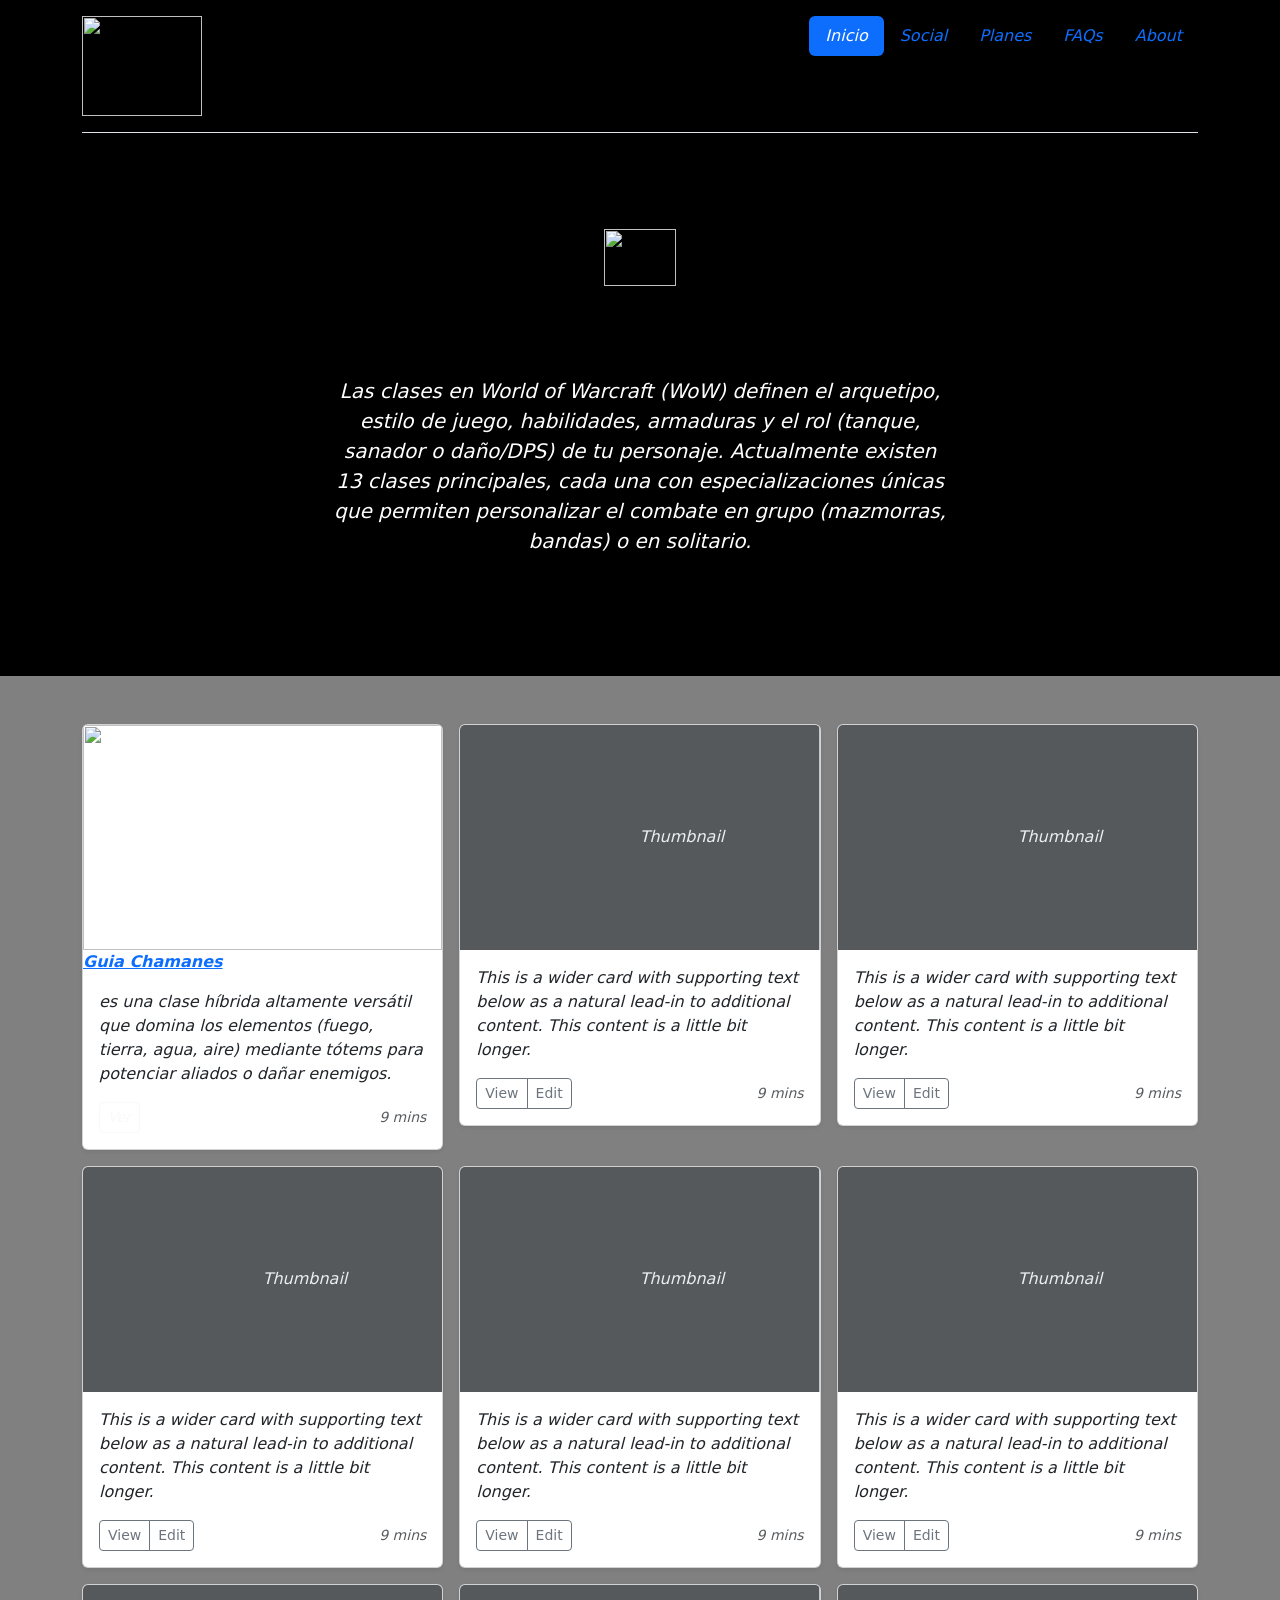
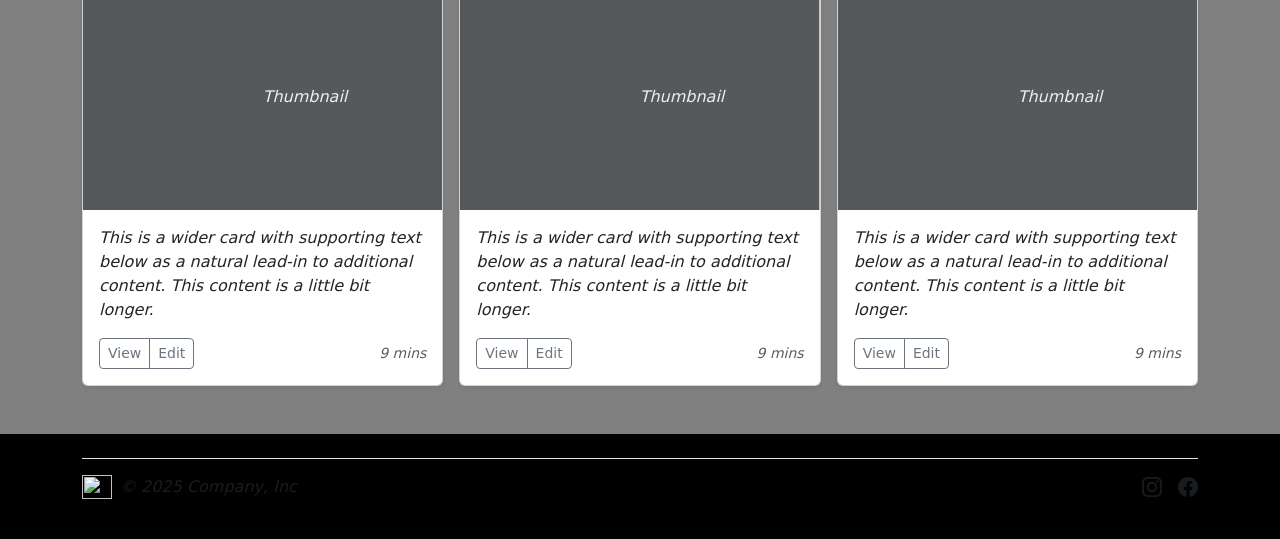
==== index.html @ 54703fa7 "Update print statement from 'Hello' to 'Goodbye'" ====
<!DOCTYPE html>
<html lang="en">
<head>
    <meta charset="UTF-8">
    <meta name="viewport" content="width=device-width, initial-scale=1.0">
    <title>Guia de clases word of warcraft</title>
    <link href="https://cdn.jsdelivr.net/npm/bootstrap@5.3.8/dist/css/bootstrap.min.css" rel="stylesheet" integrity="sha384-sRIl4kxILFvY47J16cr9ZwB07vP4J8+LH7qKQnuqkuIAvNWLzeN8tE5YBujZqJLB" crossorigin="anonymous">
    <link rel="stylesheet" href="estilos.css">
</head>
<body Style="background-color: rgb(0, 0, 0); color:rgb(255, 255, 255)">
    <div class="container"> 
        <header class="d-flex flex-wrap justify-content-center py-3 mb-4 border-bottom"> 
            <a href="/" class="d-flex align-items-center mb-3 mb-md-0 me-md-auto link-body-emphasis text-decoration-none"> 
                <img src="https://upload.wikimedia.org/wikipedia/commons/thumb/e/eb/WoW_icon.svg/960px-WoW_icon.svg.png" alt="" svg class="bi me-2" width="120" height="100" aria-hidden="true"><use xlink:href="#bootstrap"></use></svg>
                 <span class="fs-4"><b>GUIA DE CLASES WOW 3.3.5a</b></span> </a> 
            <ul class="nav nav-pills"> <li class="nav-item"><a href="#" class="nav-link active" aria-current="page">Inicio</a></li> 
                <li class="nav-item"><a href="#" class="nav-link">Social</a></li> 
                <li class="nav-item"><a href="#" class="nav-link">Planes</a></li> 
                <li class="nav-item"><a href="#" class="nav-link">FAQs</a></li> 
                <li class="nav-item"><a href="#" class="nav-link">About</a></li> 
            </ul> 
        </header> 
    </div>
    <div class="px-4 py-5 my-5 text-center">
         <img class="d-block mx-auto mb-4" src="https://upload.wikimedia.org/wikipedia/commons/thumb/e/eb/WoW_icon.svg/960px-WoW_icon.svg.png" alt="" width="72" height="57"> 
        <h1 class="display-5 fw-bold text-body-emphasis">Que son las Clases en Wow</h1>
        <div class="col-lg-6 mx-auto"> <p class="lead mb-4">Las clases en World of Warcraft (WoW) definen el arquetipo, estilo de juego, habilidades, armaduras y el rol (tanque, sanador o daño/DPS) de tu personaje. Actualmente existen 13 clases principales, cada una con especializaciones únicas que permiten personalizar el combate en grupo (mazmorras, bandas) o en solitario.</p> 
            <div class="d-grid gap-2 d-sm-flex justify-content-sm-center"> 
                <!---<button type="button" class="btn btn-primary btn-lg px-4 gap-3">Primary button</button> <button type="button" class="btn btn-outline-secondary btn-lg px-4">Secondary</button>--->
            </div> 
        </div> 
    </div>
    <div class="album py-5 bg-body-secondary" > 
        <div class="container"> 
            <div class="row row-cols-1 row-cols-sm-2 row-cols-md-3 g-3"> 
                <div class="col"> 
                    <div class="card shadow-sm bg-body-primary" > 
                        <a href="Guia Chamanes.html">
                        <img src="https://wotlk.ultimowow.com/static/uploads/screenshots/thumb/552.jpg" alt="" svg aria-label="Placeholder: Thumbnail" class="bd-placeholder-img card-img-top" height="225" preserveAspectRatio="xMidYMid slice" role="img" width="100%" xmlns="http://www.w3.org/2000/svg">
                        <title>Placeholder</title>
                        <rect width="100%" height="100%" fill="#55595c"><b>Guia Chamanes</b></rect></svg></a>
                        <div class="card-body"> 
                            <p class="card-text">es una clase híbrida altamente versátil que domina los elementos (fuego, tierra, agua, aire) mediante tótems para potenciar aliados o dañar enemigos.</p> 
                            <div class="d-flex justify-content-between align-items-center"> 
                            <div class="btn-group">
                                <a href="Guia Chamanes.html" <button type="button" class="btn btn-sm btn-outline-light">Ver</button></a>
                            </div> 
                            <small class="text-body-secondary">9 mins</small> </div> 
                        </div>
                     </div>
                 </div> 
                 <div class="col"> 
                    <div class="card shadow-sm"> <svg aria-label="Placeholder: Thumbnail" class="bd-placeholder-img card-img-top" height="225" preserveAspectRatio="xMidYMid slice" role="img" width="100%" xmlns="http://www.w3.org/2000/svg"><title>Placeholder</title><rect width="100%" height="100%" fill="#55595c"></rect><text x="50%" y="50%" fill="#eceeef" dy=".3em">Thumbnail</text></svg> 
                        <div class="card-body"> <p class="card-text">This is a wider card with supporting text below as a natural lead-in to additional content. This content is a little bit longer.</p> 
                            <div class="d-flex justify-content-between align-items-center"> 
                            <div class="btn-group"> <button type="button" class="btn btn-sm btn-outline-secondary">View</button> <button type="button" class="btn btn-sm btn-outline-secondary">Edit</button> </div> <small class="text-body-secondary">9 mins</small> 
                        </div> 
                    </div> 
                </div> 
            </div> 
            <div class="col"> 
                <div class="card shadow-sm"> 
                    <svg aria-label="Placeholder: Thumbnail" class="bd-placeholder-img card-img-top" height="225" preserveAspectRatio="xMidYMid slice" role="img" width="100%" xmlns="http://www.w3.org/2000/svg"><title>Placeholder</title><rect width="100%" height="100%" fill="#55595c"></rect><text x="50%" y="50%" fill="#eceeef" dy=".3em">Thumbnail</text></svg> 
                    <div class="card-body"> <p class="card-text">This is a wider card with supporting text below as a natural lead-in to additional content. This content is a little bit longer.</p> 
                        <div class="d-flex justify-content-between align-items-center"> 
                        <div class="btn-group"> <button type="button" class="btn btn-sm btn-outline-secondary">View</button> <button type="button" class="btn btn-sm btn-outline-secondary">Edit</button> </div>
                         <small class="text-body-secondary">9 mins</small> 
                        </div> 
                    </div> 
                </div> 
            </div> 
            <div class="col"> 
                <div class="card shadow-sm"> 
                            <svg aria-label="Placeholder: Thumbnail" class="bd-placeholder-img card-img-top" height="225" preserveAspectRatio="xMidYMid slice" role="img" width="100%" xmlns="http://www.w3.org/2000/svg"><title>Placeholder</title><rect width="100%" height="100%" fill="#55595c"></rect><text x="50%" y="50%" fill="#eceeef" dy=".3em">Thumbnail</text></svg> 
                            <div class="card-body"> <p class="card-text">This is a wider card with supporting text below as a natural lead-in to additional content. This content is a little bit longer.</p> 
                                <div class="d-flex justify-content-between align-items-center"> <div class="btn-group"> <button type="button" class="btn btn-sm btn-outline-secondary">View</button> <button type="button" class="btn btn-sm btn-outline-secondary">Edit</button> 
                                </div> <small class="text-body-secondary">9 mins</small> 
                            </div> 
                        </div> 
                    </div> 
                </div> 
                <div class="col"> <div class="card shadow-sm"> <svg aria-label="Placeholder: Thumbnail" class="bd-placeholder-img card-img-top" height="225" preserveAspectRatio="xMidYMid slice" role="img" width="100%" xmlns="http://www.w3.org/2000/svg"><title>Placeholder</title><rect width="100%" height="100%" fill="#55595c"></rect><text x="50%" y="50%" fill="#eceeef" dy=".3em">Thumbnail</text></svg> 
                    <div class="card-body"> <p class="card-text">This is a wider card with supporting text below as a natural lead-in to additional content. This content is a little bit longer.</p> 
                        <div class="d-flex justify-content-between align-items-center"> 
                        <div class="btn-group"> <button type="button" class="btn btn-sm btn-outline-secondary">View</button> <button type="button" class="btn btn-sm btn-outline-secondary">Edit</button> 
                        </div> <small class="text-body-secondary">9 mins</small> 
                    </div>
                 </div> 
                </div> 
            </div> 
            <div class="col"> <div class="card shadow-sm"> 
                <svg aria-label="Placeholder: Thumbnail" class="bd-placeholder-img card-img-top" height="225" preserveAspectRatio="xMidYMid slice" role="img" width="100%" xmlns="http://www.w3.org/2000/svg"><title>Placeholder</title><rect width="100%" height="100%" fill="#55595c"></rect><text x="50%" y="50%" fill="#eceeef" dy=".3em">Thumbnail</text></svg> 
                <div class="card-body"> <p class="card-text">This is a wider card with supporting text below as a natural lead-in to additional content. This content is a little bit longer.</p>
                    <div class="d-flex justify-content-between align-items-center"> 
                        <div class="btn-group"> <button type="button" class="btn btn-sm btn-outline-secondary">View</button> <button type="button" class="btn btn-sm btn-outline-secondary">Edit</button> 
                        </div> <small class="text-body-secondary">9 mins</small> 
                    </div> 
                </div> 
            </div> 
        </div> 
        <div class="col"> 
            <div class="card shadow-sm"> 
                <svg aria-label="Placeholder: Thumbnail" class="bd-placeholder-img card-img-top" height="225" preserveAspectRatio="xMidYMid slice" role="img" width="100%" xmlns="http://www.w3.org/2000/svg"><title>Placeholder</title><rect width="100%" height="100%" fill="#55595c"></rect><text x="50%" y="50%" fill="#eceeef" dy=".3em">Thumbnail</text></svg> 
                <div class="card-body"> <p class="card-text">This is a wider card with supporting text below as a natural lead-in to additional content. This content is a little bit longer.</p> 
                    <div class="d-flex justify-content-between align-items-center"> <div class="btn-group"> <button type="button" class="btn btn-sm btn-outline-secondary">View</button> <button type="button" class="btn btn-sm btn-outline-secondary">Edit</button> 
                    </div> <small class="text-body-secondary">9 mins</small> 
                </div> 
            </div> 
        </div> 
    </div> 
    <div class="col"> <div class="card shadow-sm"> <svg aria-label="Placeholder: Thumbnail" class="bd-placeholder-img card-img-top" height="225" preserveAspectRatio="xMidYMid slice" role="img" width="100%" xmlns="http://www.w3.org/2000/svg"><title>Placeholder</title><rect width="100%" height="100%" fill="#55595c"></rect><text x="50%" y="50%" fill="#eceeef" dy=".3em">Thumbnail</text></svg> 
        <div class="card-body"> <p class="card-text">This is a wider card with supporting text below as a natural lead-in to additional content. This content is a little bit longer.</p> 
            <div class="d-flex justify-content-between align-items-center"> <div class="btn-group"> <button type="button" class="btn btn-sm btn-outline-secondary">View</button> <button type="button" class="btn btn-sm btn-outline-secondary">Edit</button> 
            </div> 
            <small class="text-body-secondary">9 mins</small> 
        </div> 
    </div> 
</div> 
</div> 
<div class="col"> <div class="card shadow-sm"> 
    <svg aria-label="Placeholder: Thumbnail" class="bd-placeholder-img card-img-top" height="225" preserveAspectRatio="xMidYMid slice" role="img" width="100%" xmlns="http://www.w3.org/2000/svg"><title>Placeholder</title><rect width="100%" height="100%" fill="#55595c"></rect><text x="50%" y="50%" fill="#eceeef" dy=".3em">Thumbnail</text></svg> 
    <div class="card-body"> <p class="card-text">This is a wider card with supporting text below as a natural lead-in to additional content. This content is a little bit longer.</p> <div class="d-flex justify-content-between align-items-center"> <div class="btn-group"> <button type="button" class="btn btn-sm btn-outline-secondary">View</button> <button type="button" class="btn btn-sm btn-outline-secondary">Edit</button> 
    </div> 
    <small class="text-body-secondary">9 mins</small> 
</div> </div> </div> </div> </div> </div> </div>
<div class="container">
     <footer class="d-flex flex-wrap justify-content-between align-items-center py-3 my-4 border-top"> 
        <div class="col-md-4 d-flex align-items-center"> 
            <a href="/" class="mb-3 me-2 mb-md-0 text-body-secondary text-decoration-none lh-1" aria-label="Bootstrap"> 
                <img src="https://www.citypng.com/public/uploads/preview/world-of-warcraft-black-logo-png-image-7017516947075688lwtzngdxk.png?v=2026020603" alt="" svg class="bi" width="30" height="24" aria-hidden="true"><use xlink:href="#bootstrap"></use></svg> </a> 
                <span class="mb-3 mb-md-0 text-body-secondary">© 2025 Company, Inc</span>
         </div> 
             <ul class="nav col-md-4 justify-content-end list-unstyled d-flex"> 
                <li class="ms-3"><a class="text-body-secondary" href="https://www.instagram.com/?hl=es-la" aria-label="Instagram"><svg xmlns="http://www.w3.org/2000/svg" width="20" height="20" fill="currentColor" class="bi bi-instagram" viewBox="0 0 16 16">
  <path d="M8 0C5.829 0 5.556.01 4.703.048 3.85.088 3.269.222 2.76.42a3.9 3.9 0 0 0-1.417.923A3.9 3.9 0 0 0 .42 2.76C.222 3.268.087 3.85.048 4.7.01 5.555 0 5.827 0 8.001c0 2.172.01 2.444.048 3.297.04.852.174 1.433.372 1.942.205.526.478.972.923 1.417.444.445.89.719 1.416.923.51.198 1.09.333 1.942.372C5.555 15.99 5.827 16 8 16s2.444-.01 3.298-.048c.851-.04 1.434-.174 1.943-.372a3.9 3.9 0 0 0 1.416-.923c.445-.445.718-.891.923-1.417.197-.509.332-1.09.372-1.942C15.99 10.445 16 10.173 16 8s-.01-2.445-.048-3.299c-.04-.851-.175-1.433-.372-1.941a3.9 3.9 0 0 0-.923-1.417A3.9 3.9 0 0 0 13.24.42c-.51-.198-1.092-.333-1.943-.372C10.443.01 10.172 0 7.998 0zm-.717 1.442h.718c2.136 0 2.389.007 3.232.046.78.035 1.204.166 1.486.275.373.145.64.319.92.599s.453.546.598.92c.11.281.24.705.275 1.485.039.843.047 1.096.047 3.231s-.008 2.389-.047 3.232c-.035.78-.166 1.203-.275 1.485a2.5 2.5 0 0 1-.599.919c-.28.28-.546.453-.92.598-.28.11-.704.24-1.485.276-.843.038-1.096.047-3.232.047s-2.39-.009-3.233-.047c-.78-.036-1.203-.166-1.485-.276a2.5 2.5 0 0 1-.92-.598 2.5 2.5 0 0 1-.6-.92c-.109-.281-.24-.705-.275-1.485-.038-.843-.046-1.096-.046-3.233s.008-2.388.046-3.231c.036-.78.166-1.204.276-1.486.145-.373.319-.64.599-.92s.546-.453.92-.598c.282-.11.705-.24 1.485-.276.738-.034 1.024-.044 2.515-.045zm4.988 1.328a.96.96 0 1 0 0 1.92.96.96 0 0 0 0-1.92m-4.27 1.122a4.109 4.109 0 1 0 0 8.217 4.109 4.109 0 0 0 0-8.217m0 1.441a2.667 2.667 0 1 1 0 5.334 2.667 2.667 0 0 1 0-5.334"/></svg></a></li> 
                <li class="ms-3"><a class="text-body-secondary" href="https://www.facebook.com/?locale=es_LA" aria-label="Facebook"><svg xmlns="http://www.w3.org/2000/svg" width="20" height="20" fill="currentColor" class="bi bi-facebook" viewBox="0 0 16 16">
  <path d="M16 8.049c0-4.446-3.582-8.05-8-8.05C3.58 0-.002 3.603-.002 8.05c0 4.017 2.926 7.347 6.75 7.951v-5.625h-2.03V8.05H6.75V6.275c0-2.017 1.195-3.131 3.022-3.131.876 0 1.791.157 1.791.157v1.98h-1.009c-.993 0-1.303.621-1.303 1.258v1.51h2.218l-.354 2.326H9.25V16c3.824-.604 6.75-3.934 6.75-7.951"/></svg></a></li> 
            </ul> 
        </footer> 
    </div>
</body>
</html>
---- estilos.css ----
#experiencia{
    font-size: large;
    text-align: center;
}
.destacado{
    color: rgb(83, 83, 178);
    
}
strong{
     font-weight: normal;
}

body{
    background-color: black;
    color: rgb(0, 0, 0);
    background-image: url(https://images.wallpapersden.com/image/download/world-of-warcraft-the-lich-king-4k_bWdubGaUmZqaraWkpJRobWllrWZubGg.jpg);
    font-style: italic;
    
}
.bg-body-secondary{
    background-color: rgba(255, 255, 255, 0.5) !important;
}
.margenes{
    margin-left: 15%;
    margin-right: 15%;
}
.pixel {
  font-family: "Jersey 10", sans-serif;
  font-weight: 400;
  font-style: normal;
  text-align: center;
  color: aqua;
}

.titulos{
    color: rgb(0, 0, 0);
    font-family: Arial, Helvetica, sans-serif;
}
.subtitulos{
        font-weight: bold;
        color: rgb(0, 0, 0);
}
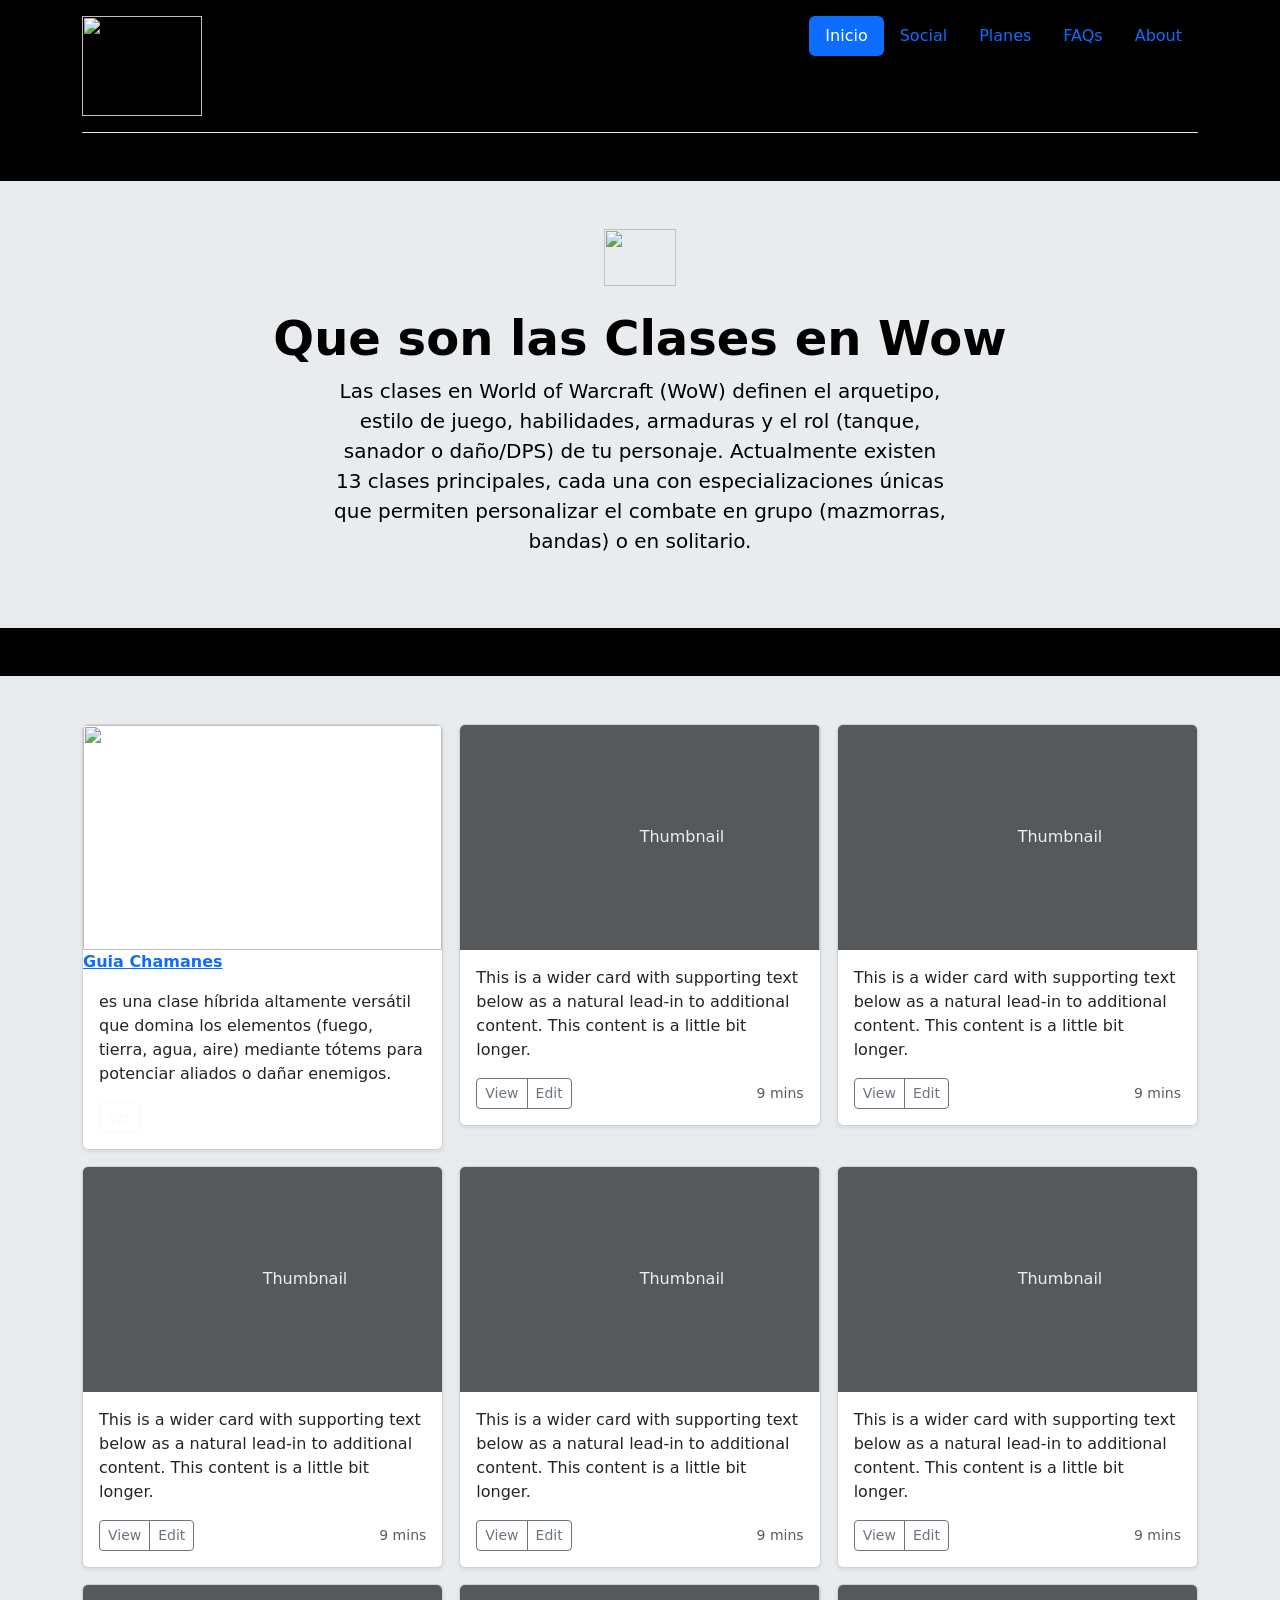
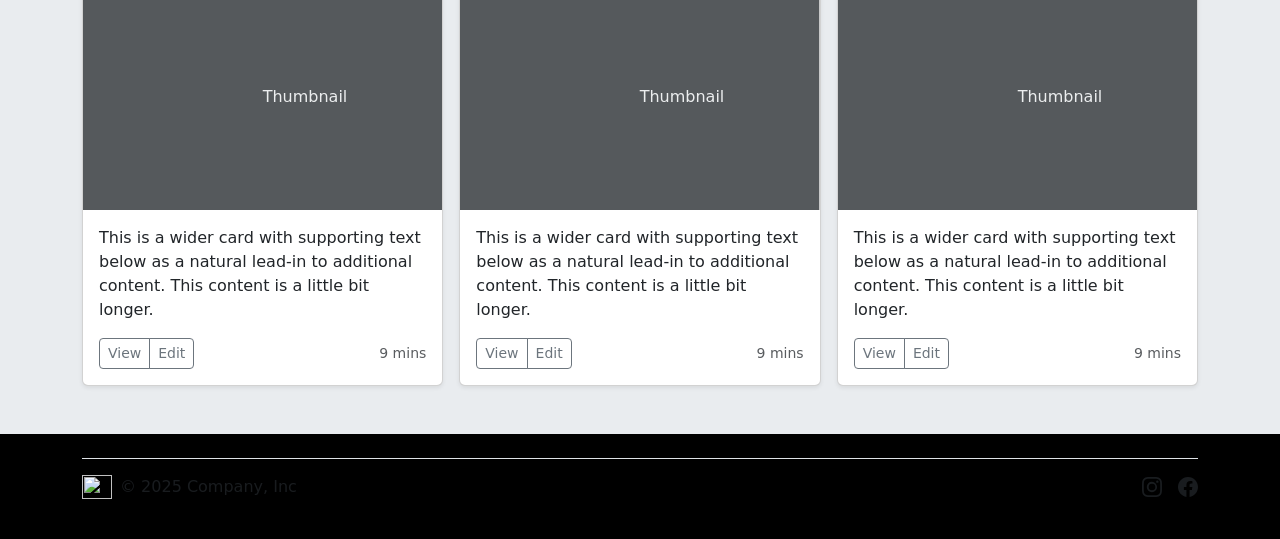
==== commit 9424e826: "Add files via upload" ====
--- a/index.html
+++ b/index.html
@@ -5,9 +5,9 @@
     <meta name="viewport" content="width=device-width, initial-scale=1.0">
     <title>Guia de clases word of warcraft</title>
     <link href="https://cdn.jsdelivr.net/npm/bootstrap@5.3.8/dist/css/bootstrap.min.css" rel="stylesheet" integrity="sha384-sRIl4kxILFvY47J16cr9ZwB07vP4J8+LH7qKQnuqkuIAvNWLzeN8tE5YBujZqJLB" crossorigin="anonymous">
-    <link rel="stylesheet" href="estilos.css">
+    <link rel="stylesheet" href="css/estilos.css">
 </head>
-<body Style="background-color: rgb(0, 0, 0); color:rgb(255, 255, 255)">
+<body Style="background-color: rgb(0, 0, 0); color:rgb(0, 0, 0)">
     <div class="container"> 
         <header class="d-flex flex-wrap justify-content-center py-3 mb-4 border-bottom"> 
             <a href="/" class="d-flex align-items-center mb-3 mb-md-0 me-md-auto link-body-emphasis text-decoration-none"> 
@@ -21,7 +21,7 @@
             </ul> 
         </header> 
     </div>
-    <div class="px-4 py-5 my-5 text-center">
+    <div class="px-4 py-5 my-5 text-center bg-body-secondary mi-caja">
          <img class="d-block mx-auto mb-4" src="https://upload.wikimedia.org/wikipedia/commons/thumb/e/eb/WoW_icon.svg/960px-WoW_icon.svg.png" alt="" width="72" height="57"> 
         <h1 class="display-5 fw-bold text-body-emphasis">Que son las Clases en Wow</h1>
         <div class="col-lg-6 mx-auto"> <p class="lead mb-4">Las clases en World of Warcraft (WoW) definen el arquetipo, estilo de juego, habilidades, armaduras y el rol (tanque, sanador o daño/DPS) de tu personaje. Actualmente existen 13 clases principales, cada una con especializaciones únicas que permiten personalizar el combate en grupo (mazmorras, bandas) o en solitario.</p> 
@@ -45,7 +45,7 @@
                             <div class="btn-group">
                                 <a href="Guia Chamanes.html" <button type="button" class="btn btn-sm btn-outline-light">Ver</button></a>
                             </div> 
-                            <small class="text-body-secondary">9 mins</small> </div> 
+                            <small class="text-body-secondary"></small> </div> 
                         </div>
                      </div>
                  </div> 
@@ -139,4 +139,4 @@
         </footer> 
     </div>
 </body>
-</html>
+</html>
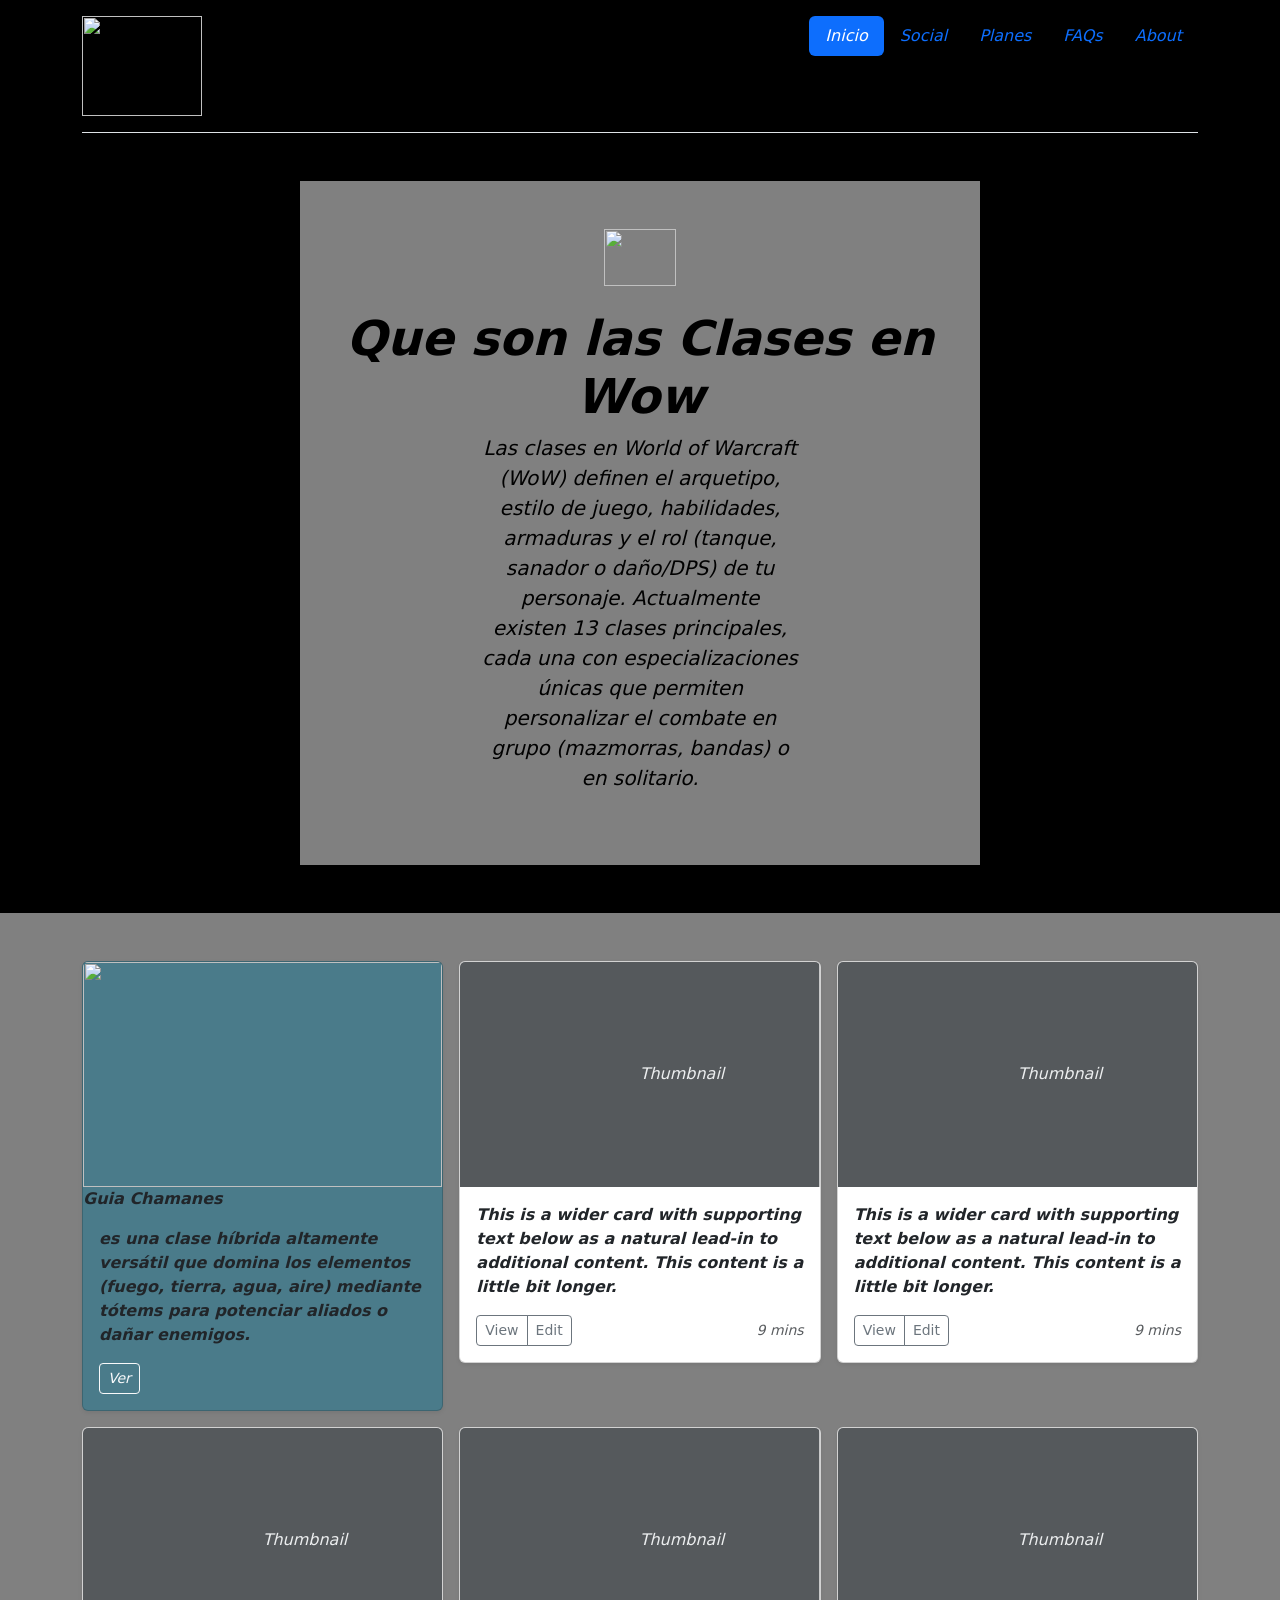
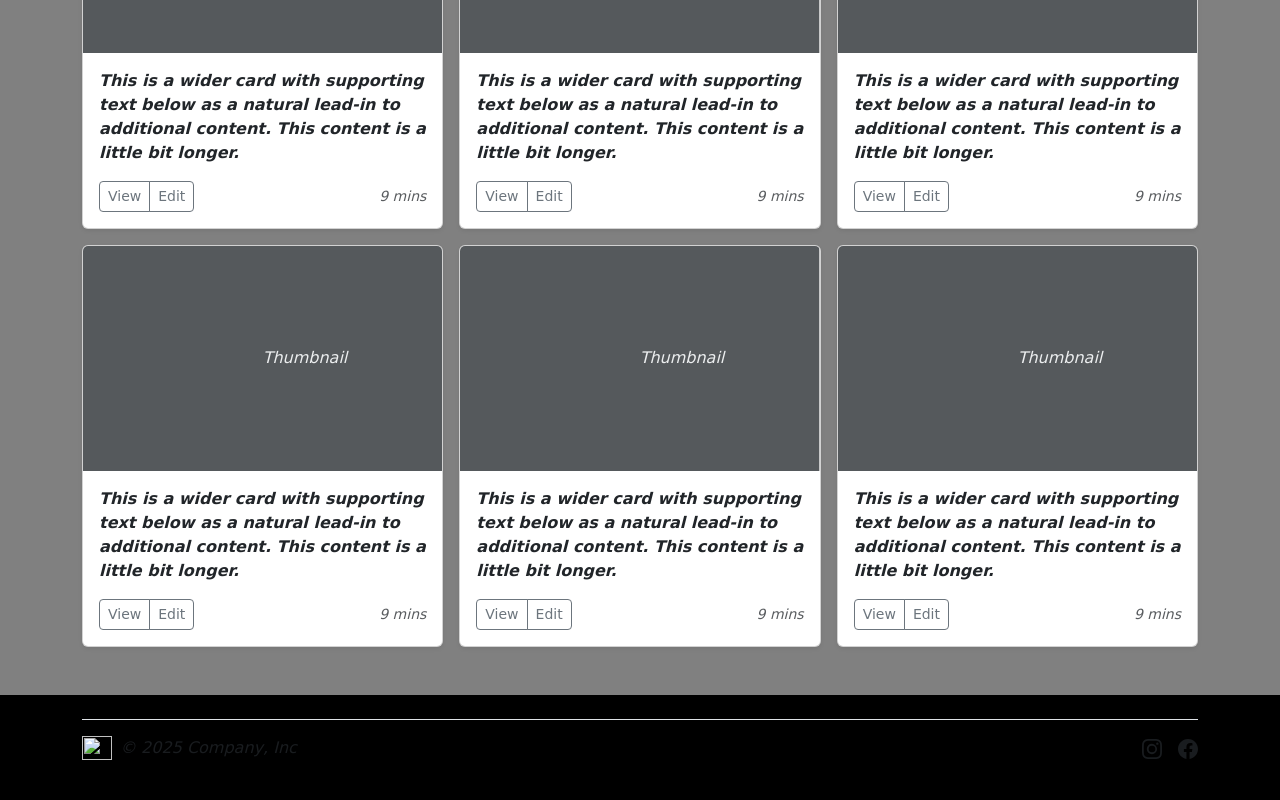
==== commit b638c079: "Update index.html" ====
--- a/index.html
+++ b/index.html
@@ -5,7 +5,7 @@
     <meta name="viewport" content="width=device-width, initial-scale=1.0">
     <title>Guia de clases word of warcraft</title>
     <link href="https://cdn.jsdelivr.net/npm/bootstrap@5.3.8/dist/css/bootstrap.min.css" rel="stylesheet" integrity="sha384-sRIl4kxILFvY47J16cr9ZwB07vP4J8+LH7qKQnuqkuIAvNWLzeN8tE5YBujZqJLB" crossorigin="anonymous">
-    <link rel="stylesheet" href="css/estilos.css">
+    <link rel="stylesheet" href="estilos.css">
 </head>
 <body Style="background-color: rgb(0, 0, 0); color:rgb(0, 0, 0)">
     <div class="container"> 
@@ -139,4 +139,4 @@
         </footer> 
     </div>
 </body>
-</html>+</html>
--- a/estilos.css
+++ b/estilos.css
@@ -0,0 +1,64 @@
+
+#experiencia{
+    font-size: large;
+    text-align: center;
+}
+.destacado{
+    color: rgb(83, 83, 178);
+    
+}
+strong{
+     font-weight: normal;
+}
+
+body{
+    background-color: black;
+    color: rgb(255, 255, 255);
+    background-image: url(https://images.wallpapersden.com/image/download/world-of-warcraft-the-lich-king-4k_bWdubGaUmZqaraWkpJRobWllrWZubGg.jpg);
+    font-style: italic;
+    
+}
+.mi-caja{
+    background-color: rgba(255, 255, 255, 0.2);
+    width: auto;
+    padding: 5px;
+    margin: 300px;
+}
+h1{
+    color: black;
+    font-weight: bold;
+}
+.bg-body-secondary{
+    background-color: rgba(255, 255, 255, 0.5) !important;
+}
+.bg-body-primary{
+    background-color: rgba(21, 119, 147, 0.5);
+}
+p{
+    font-weight: bold;
+}
+a{
+    color: inherit;
+    text-decoration: none;
+}
+.margenes{
+    margin-left: 5%;
+    margin-right: 5%;
+}
+.pixel {
+  font-family: "Jersey 10", sans-serif;
+  font-weight: 400;
+  font-style: normal;
+  text-align: center;
+  color: aqua;
+}
+
+.titulos{
+    color: rgb(0, 0, 0);
+    font-family: Arial, Helvetica, sans-serif;
+}
+.subtitulos{
+        font-weight: bold;
+        color: rgb(0, 0, 0);
+}
+
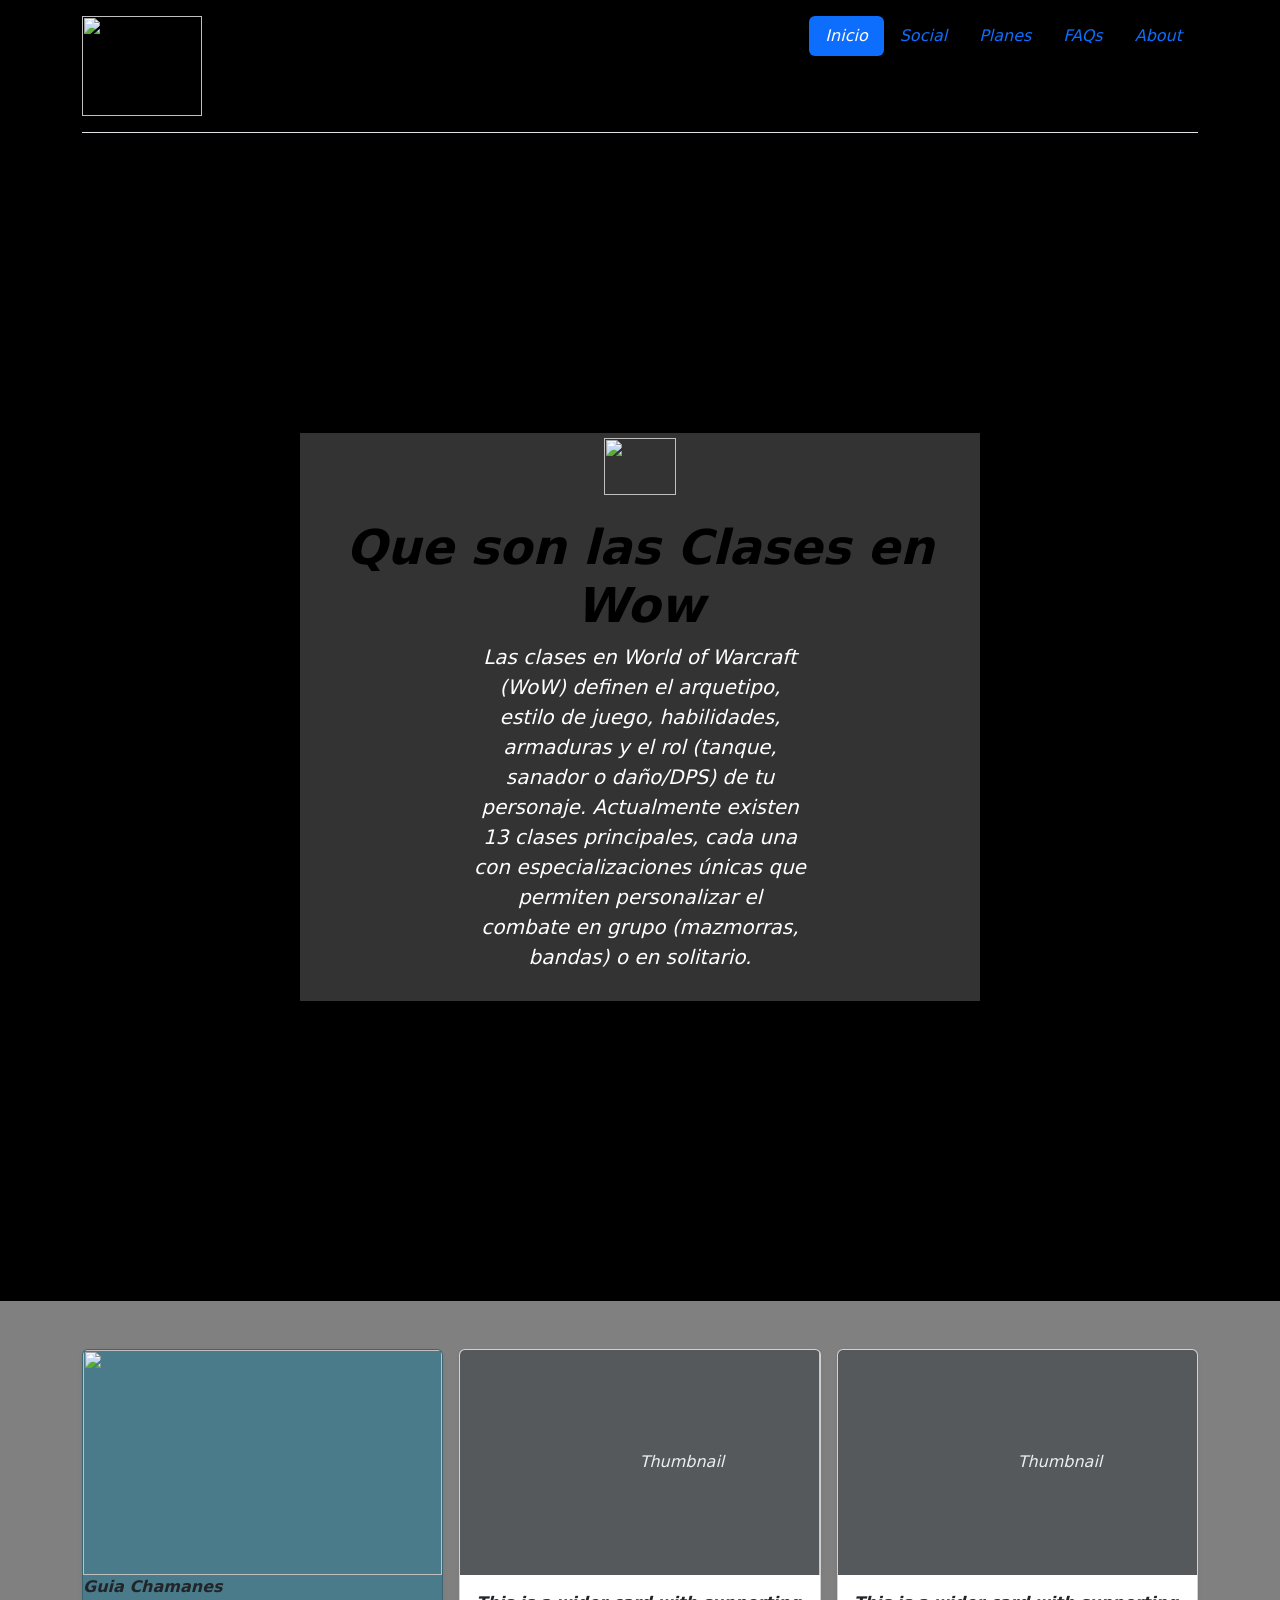
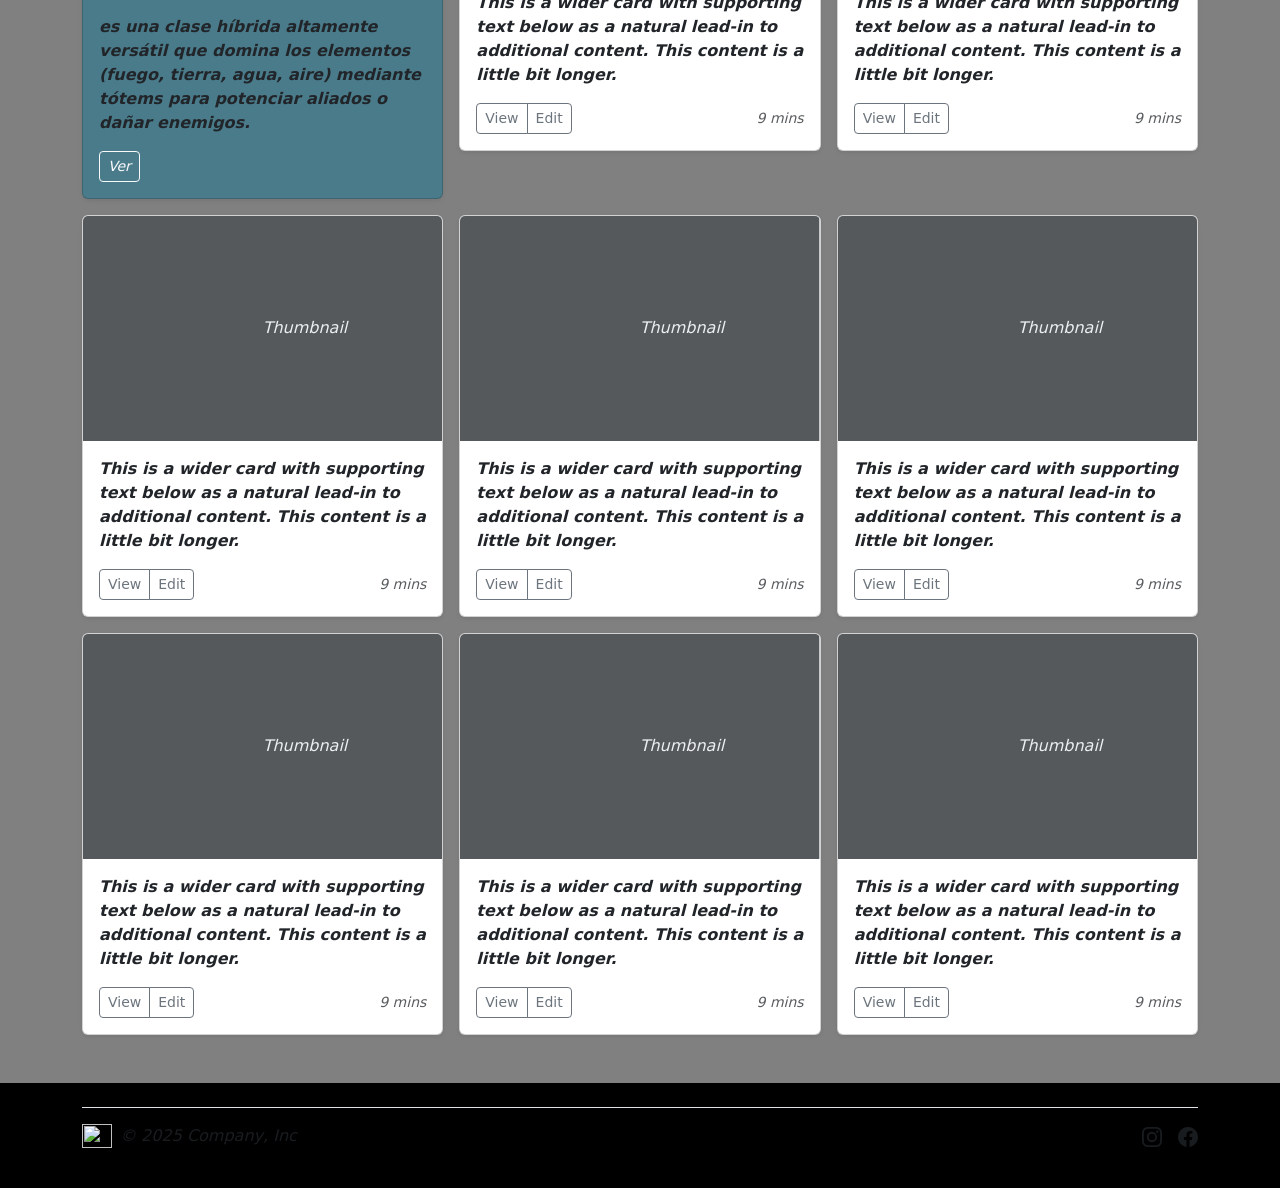
==== commit aa015282: "Update index.html" ====
--- a/index.html
+++ b/index.html
@@ -7,7 +7,7 @@
     <link href="https://cdn.jsdelivr.net/npm/bootstrap@5.3.8/dist/css/bootstrap.min.css" rel="stylesheet" integrity="sha384-sRIl4kxILFvY47J16cr9ZwB07vP4J8+LH7qKQnuqkuIAvNWLzeN8tE5YBujZqJLB" crossorigin="anonymous">
     <link rel="stylesheet" href="estilos.css">
 </head>
-<body Style="background-color: rgb(0, 0, 0); color:rgb(0, 0, 0)">
+<body Style="background-color: rgb(0, 0, 0); color:rgb(255, 255, 255)">
     <div class="container"> 
         <header class="d-flex flex-wrap justify-content-center py-3 mb-4 border-bottom"> 
             <a href="/" class="d-flex align-items-center mb-3 mb-md-0 me-md-auto link-body-emphasis text-decoration-none"> 
@@ -17,11 +17,11 @@
                 <li class="nav-item"><a href="#" class="nav-link">Social</a></li> 
                 <li class="nav-item"><a href="#" class="nav-link">Planes</a></li> 
                 <li class="nav-item"><a href="#" class="nav-link">FAQs</a></li> 
-                <li class="nav-item"><a href="#" class="nav-link">About</a></li> 
+                <li class="nav-item"><a href="#" class="nav-link">About</a></li>
             </ul> 
         </header> 
     </div>
-    <div class="px-4 py-5 my-5 text-center bg-body-secondary mi-caja">
+    <div class=" text-center mi-caja">
          <img class="d-block mx-auto mb-4" src="https://upload.wikimedia.org/wikipedia/commons/thumb/e/eb/WoW_icon.svg/960px-WoW_icon.svg.png" alt="" width="72" height="57"> 
         <h1 class="display-5 fw-bold text-body-emphasis">Que son las Clases en Wow</h1>
         <div class="col-lg-6 mx-auto"> <p class="lead mb-4">Las clases en World of Warcraft (WoW) definen el arquetipo, estilo de juego, habilidades, armaduras y el rol (tanque, sanador o daño/DPS) de tu personaje. Actualmente existen 13 clases principales, cada una con especializaciones únicas que permiten personalizar el combate en grupo (mazmorras, bandas) o en solitario.</p> 
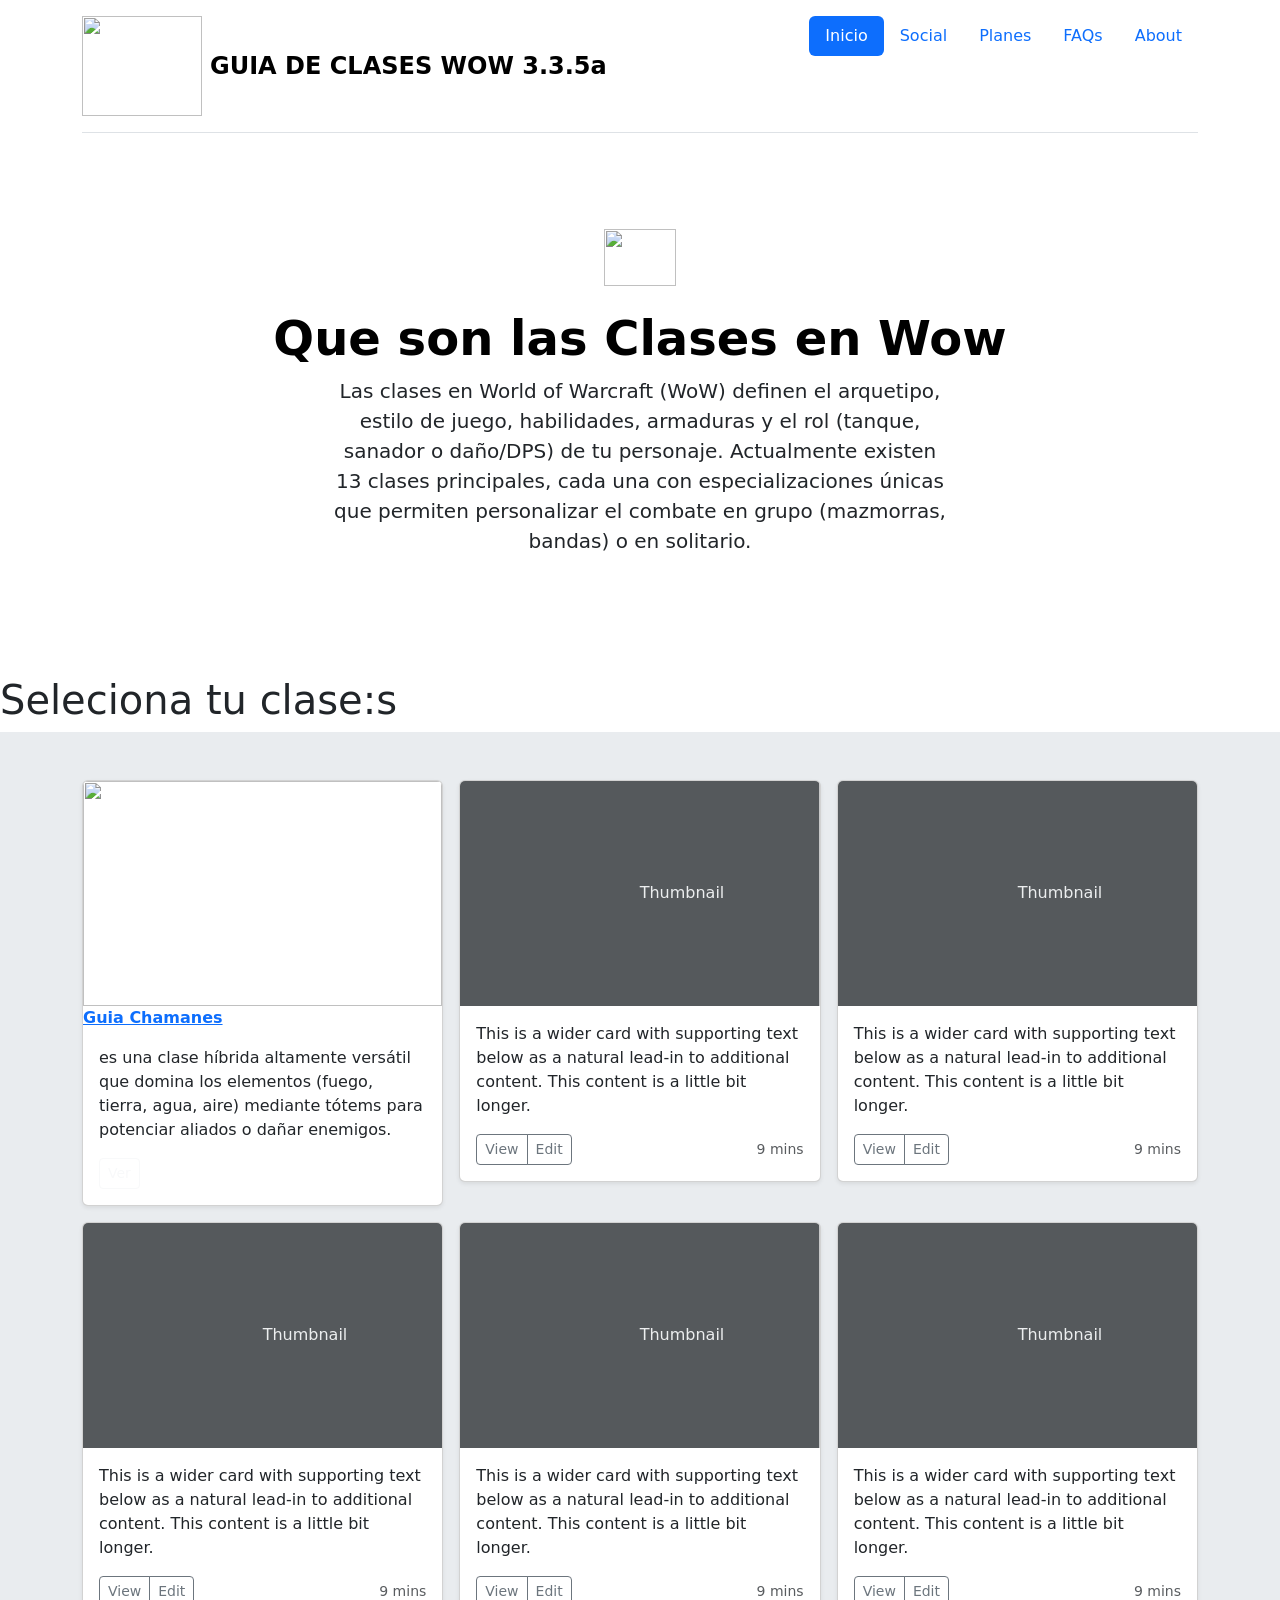
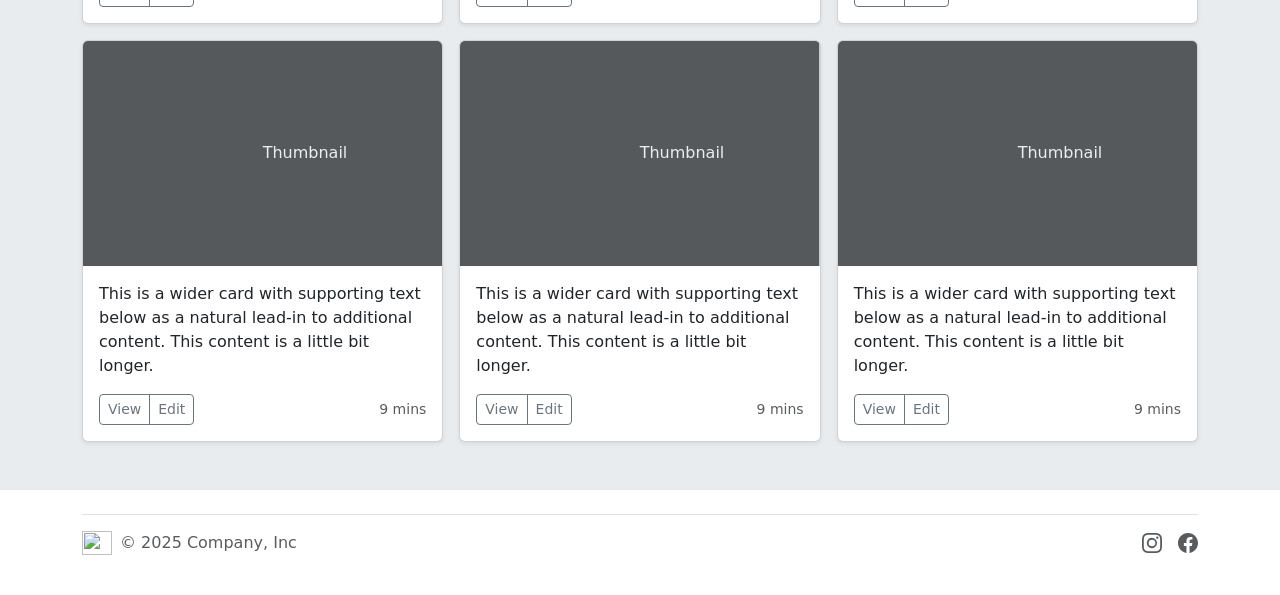
==== commit bd32ed94: "Add files via upload" ====
--- a/index.html
+++ b/index.html
@@ -5,9 +5,9 @@
     <meta name="viewport" content="width=device-width, initial-scale=1.0">
     <title>Guia de clases word of warcraft</title>
     <link href="https://cdn.jsdelivr.net/npm/bootstrap@5.3.8/dist/css/bootstrap.min.css" rel="stylesheet" integrity="sha384-sRIl4kxILFvY47J16cr9ZwB07vP4J8+LH7qKQnuqkuIAvNWLzeN8tE5YBujZqJLB" crossorigin="anonymous">
-    <link rel="stylesheet" href="estilos.css">
+    <link rel="stylesheet" href="css/estilos.css">
 </head>
-<body Style="background-color: rgb(0, 0, 0); color:rgb(255, 255, 255)">
+<body>
     <div class="container"> 
         <header class="d-flex flex-wrap justify-content-center py-3 mb-4 border-bottom"> 
             <a href="/" class="d-flex align-items-center mb-3 mb-md-0 me-md-auto link-body-emphasis text-decoration-none"> 
@@ -21,7 +21,8 @@
             </ul> 
         </header> 
     </div>
-    <div class=" text-center mi-caja">
+
+    <div class="px-4 py-5 my-5 text-center mi-caja">
          <img class="d-block mx-auto mb-4" src="https://upload.wikimedia.org/wikipedia/commons/thumb/e/eb/WoW_icon.svg/960px-WoW_icon.svg.png" alt="" width="72" height="57"> 
         <h1 class="display-5 fw-bold text-body-emphasis">Que son las Clases en Wow</h1>
         <div class="col-lg-6 mx-auto"> <p class="lead mb-4">Las clases en World of Warcraft (WoW) definen el arquetipo, estilo de juego, habilidades, armaduras y el rol (tanque, sanador o daño/DPS) de tu personaje. Actualmente existen 13 clases principales, cada una con especializaciones únicas que permiten personalizar el combate en grupo (mazmorras, bandas) o en solitario.</p> 
@@ -30,6 +31,9 @@
             </div> 
         </div> 
     </div>
+
+<h1 class="margenes">Seleciona tu clase:s</h1>
+
     <div class="album py-5 bg-body-secondary" > 
         <div class="container"> 
             <div class="row row-cols-1 row-cols-sm-2 row-cols-md-3 g-3"> 
@@ -139,4 +143,4 @@
         </footer> 
     </div>
 </body>
-</html>
+</html>
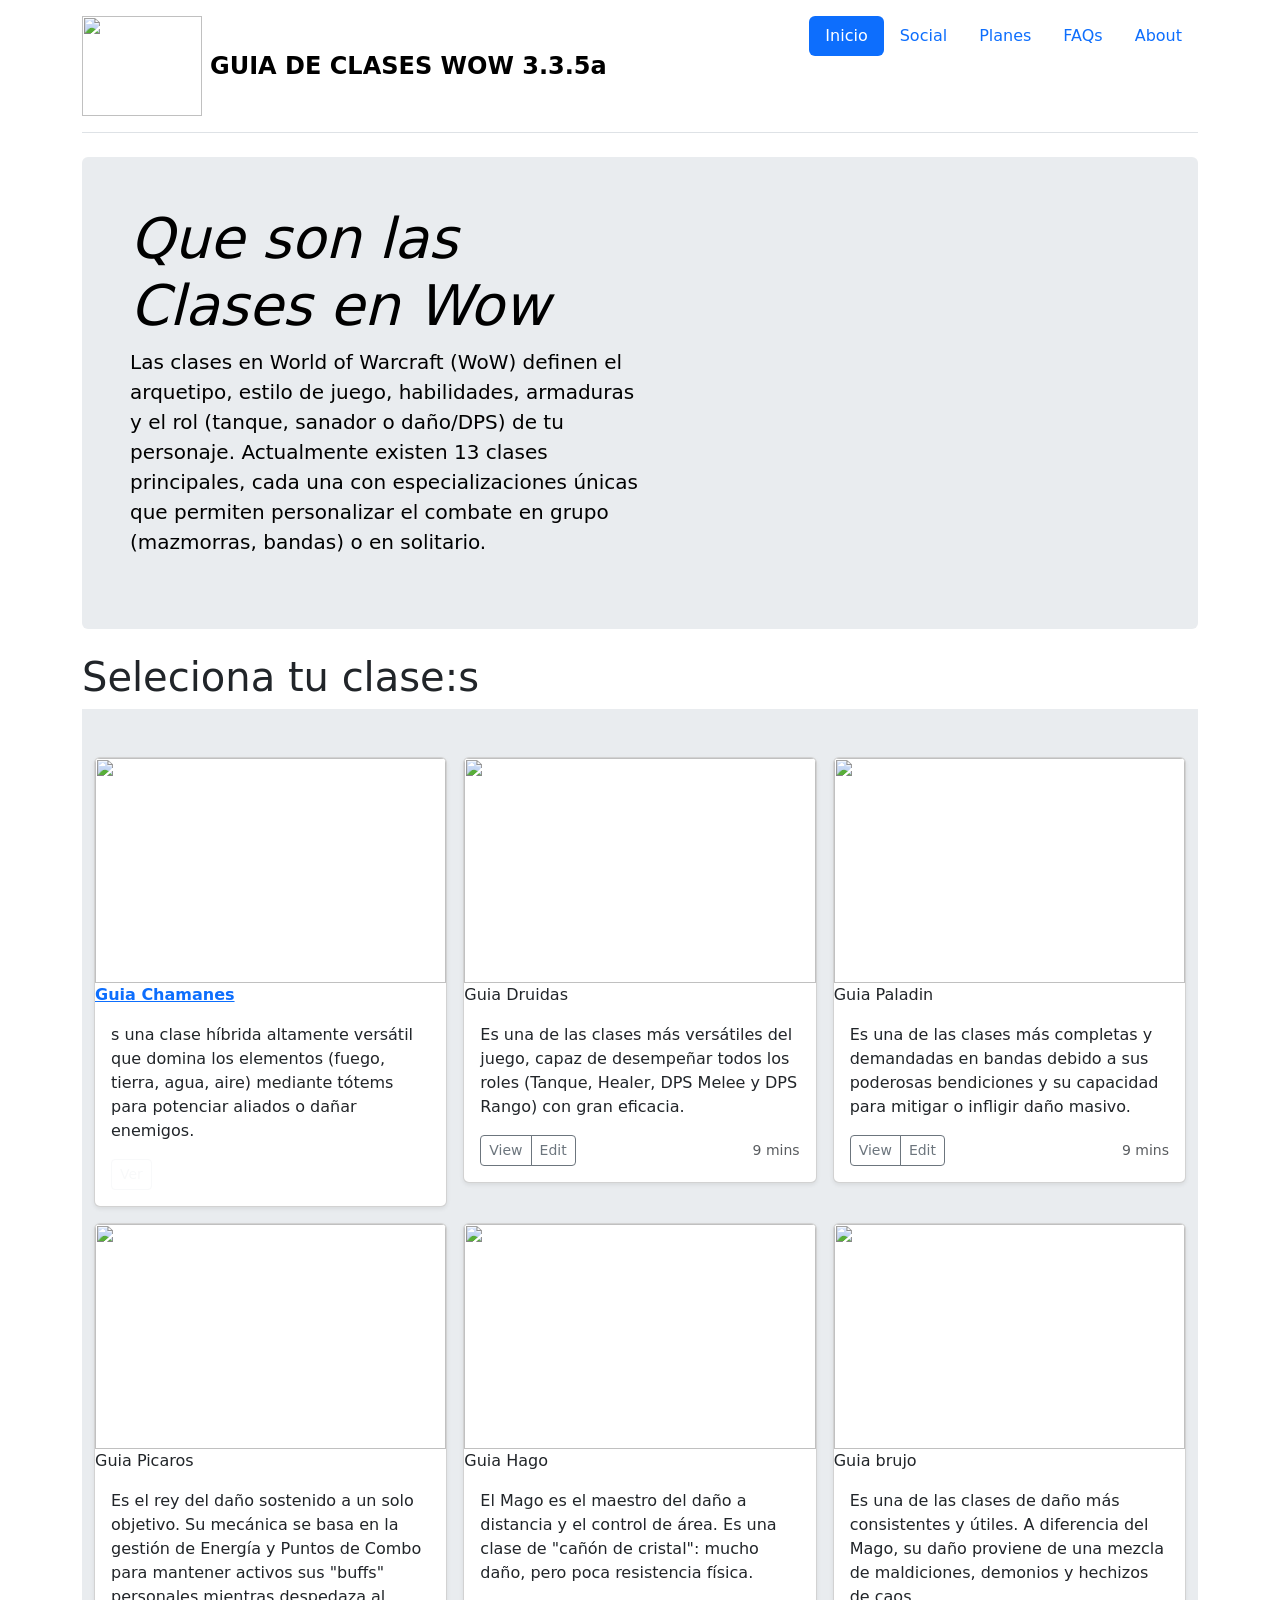
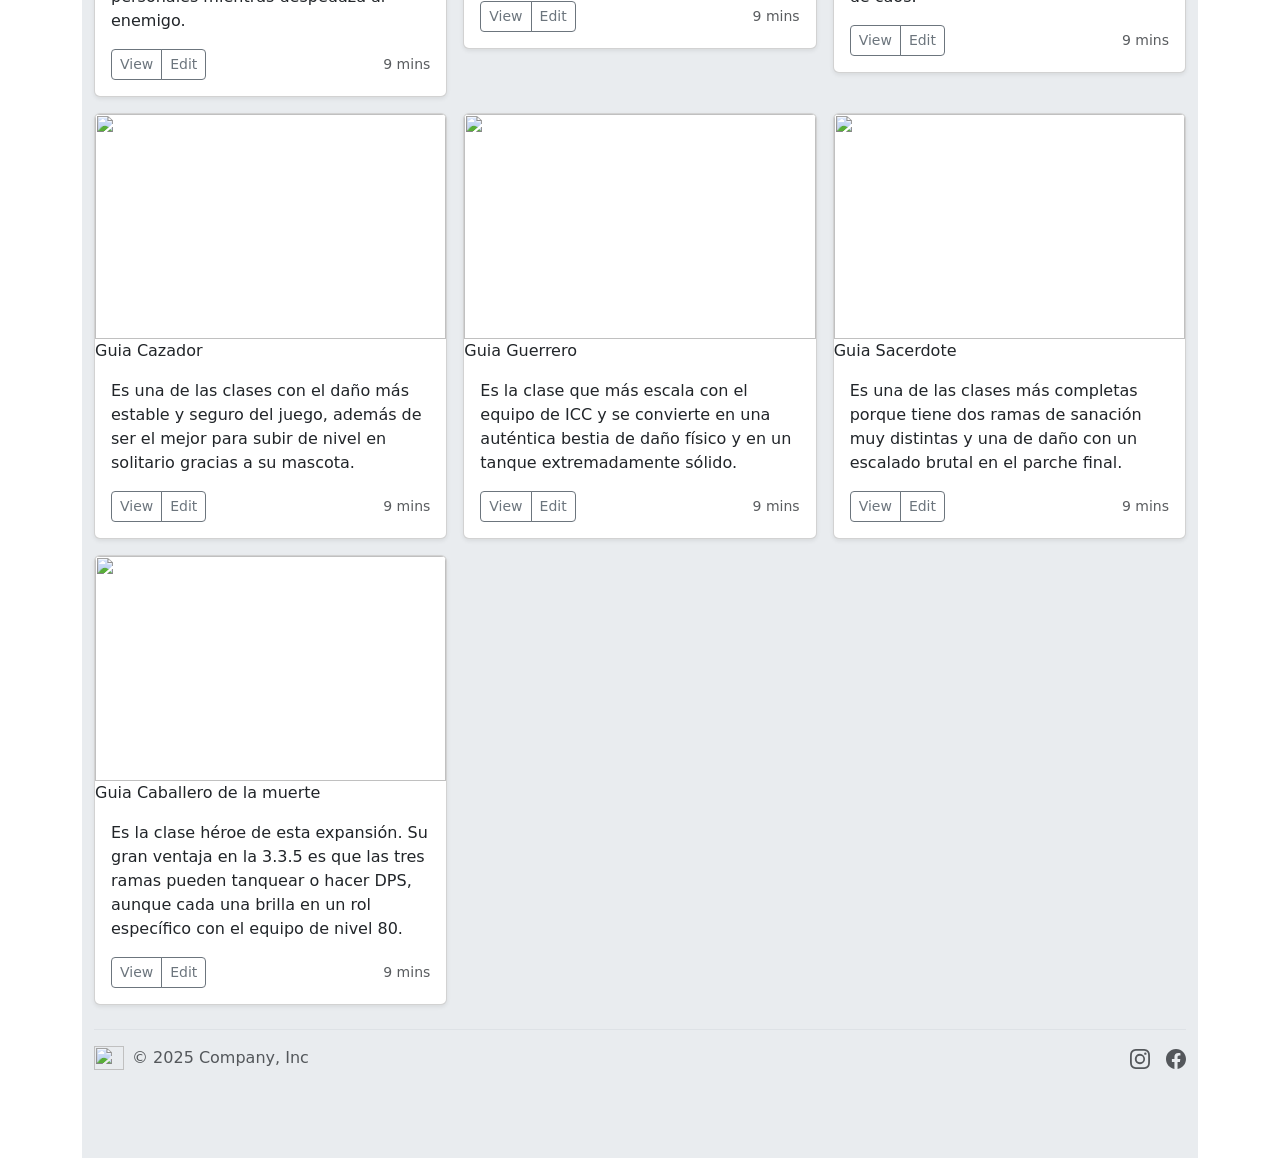
==== commit fa696fb3: "Add files via upload" ====
--- a/index.html
+++ b/index.html
@@ -22,15 +22,15 @@
         </header> 
     </div>
 
-    <div class="px-4 py-5 my-5 text-center mi-caja">
-         <img class="d-block mx-auto mb-4" src="https://upload.wikimedia.org/wikipedia/commons/thumb/e/eb/WoW_icon.svg/960px-WoW_icon.svg.png" alt="" width="72" height="57"> 
-        <h1 class="display-5 fw-bold text-body-emphasis">Que son las Clases en Wow</h1>
-        <div class="col-lg-6 mx-auto"> <p class="lead mb-4">Las clases en World of Warcraft (WoW) definen el arquetipo, estilo de juego, habilidades, armaduras y el rol (tanque, sanador o daño/DPS) de tu personaje. Actualmente existen 13 clases principales, cada una con especializaciones únicas que permiten personalizar el combate en grupo (mazmorras, bandas) o en solitario.</p> 
-            <div class="d-grid gap-2 d-sm-flex justify-content-sm-center"> 
-                <!---<button type="button" class="btn btn-primary btn-lg px-4 gap-3">Primary button</button> <button type="button" class="btn btn-outline-secondary btn-lg px-4">Secondary</button>--->
-            </div> 
+        <main class="container"> 
+    <div class="p-4 p-md-5 mb-4 rounded text-body-emphasis bg-body-secondary"> 
+        <div class="col-lg-6 px-0"> 
+            <h1 class="display-4 fst-italic">Que son las Clases en Wow</h1> 
+            <p class="lead mb-4 p"><b>Las clases en World of Warcraft (WoW) definen el arquetipo, estilo de juego, habilidades, armaduras y el rol (tanque, sanador o daño/DPS) de tu personaje. Actualmente existen 13 clases principales, cada una con especializaciones únicas que permiten personalizar el combate en grupo (mazmorras, bandas) o en solitario.</b></p> 
         </div> 
-    </div>
+    </div>  
+</div> 
+</div> 
 
 <h1 class="margenes">Seleciona tu clase:s</h1>
 
@@ -44,7 +44,7 @@
                         <title>Placeholder</title>
                         <rect width="100%" height="100%" fill="#55595c"><b>Guia Chamanes</b></rect></svg></a>
                         <div class="card-body"> 
-                            <p class="card-text">es una clase híbrida altamente versátil que domina los elementos (fuego, tierra, agua, aire) mediante tótems para potenciar aliados o dañar enemigos.</p> 
+                            <p class="card-text"><Em></Em>s una clase híbrida altamente versátil que domina los elementos (fuego, tierra, agua, aire) mediante tótems para potenciar aliados o dañar enemigos.</p> 
                             <div class="d-flex justify-content-between align-items-center"> 
                             <div class="btn-group">
                                 <a href="Guia Chamanes.html" <button type="button" class="btn btn-sm btn-outline-light">Ver</button></a>
@@ -54,8 +54,10 @@
                      </div>
                  </div> 
                  <div class="col"> 
-                    <div class="card shadow-sm"> <svg aria-label="Placeholder: Thumbnail" class="bd-placeholder-img card-img-top" height="225" preserveAspectRatio="xMidYMid slice" role="img" width="100%" xmlns="http://www.w3.org/2000/svg"><title>Placeholder</title><rect width="100%" height="100%" fill="#55595c"></rect><text x="50%" y="50%" fill="#eceeef" dy=".3em">Thumbnail</text></svg> 
-                        <div class="card-body"> <p class="card-text">This is a wider card with supporting text below as a natural lead-in to additional content. This content is a little bit longer.</p> 
+                    <div class="card shadow-sm bg-body-primary"> 
+                        <img src="https://i.pinimg.com/474x/60/9c/38/609c38008163fedf141dd4ac2ab718f9.jpg" aria-label="Placeholder: Thumbnail" class="bd-placeholder-img card-img-top" height="225" preserveAspectRatio="xMidYMid slice" role="img" width="100%" xmlns="http://www.w3.org/2000/svg"><title>Placeholder</title>
+                        <rect width="100%" height="100%" fill="#55595c"></rect><text x="50%" y="50%" fill="#eceeef" dy=".3em">Guia Druidas</text></svg> 
+                        <div class="card-body"> <p class="card-text">Es una de las clases más versátiles del juego, capaz de desempeñar todos los roles (Tanque, Healer, DPS Melee y DPS Rango) con gran eficacia.</p> 
                             <div class="d-flex justify-content-between align-items-center"> 
                             <div class="btn-group"> <button type="button" class="btn btn-sm btn-outline-secondary">View</button> <button type="button" class="btn btn-sm btn-outline-secondary">Edit</button> </div> <small class="text-body-secondary">9 mins</small> 
                         </div> 
@@ -63,9 +65,10 @@
                 </div> 
             </div> 
             <div class="col"> 
-                <div class="card shadow-sm"> 
-                    <svg aria-label="Placeholder: Thumbnail" class="bd-placeholder-img card-img-top" height="225" preserveAspectRatio="xMidYMid slice" role="img" width="100%" xmlns="http://www.w3.org/2000/svg"><title>Placeholder</title><rect width="100%" height="100%" fill="#55595c"></rect><text x="50%" y="50%" fill="#eceeef" dy=".3em">Thumbnail</text></svg> 
-                    <div class="card-body"> <p class="card-text">This is a wider card with supporting text below as a natural lead-in to additional content. This content is a little bit longer.</p> 
+                <div class="card shadow-sm bg-body-primary"> 
+                    <img src="https://wotlk.ultimowow.com/static/uploads/screenshots/normal/548.jpg" aria-label="Placeholder: Thumbnail" class="bd-placeholder-img card-img-top" height="225" preserveAspectRatio="xMidYMid slice" role="img" width="100%" xmlns="http://www.w3.org/2000/svg"><title>Placeholder</title>
+                    <rect width="100%" height="100%" fill="#55595c"></rect><text x="50%" y="50%" fill="#eceeef" dy=".3em">Guia Paladin</text></svg> 
+                    <div class="card-body"> <p class="card-text">Es una de las clases más completas y demandadas en bandas debido a sus poderosas bendiciones y su capacidad para mitigar o infligir daño masivo. </p> 
                         <div class="d-flex justify-content-between align-items-center"> 
                         <div class="btn-group"> <button type="button" class="btn btn-sm btn-outline-secondary">View</button> <button type="button" class="btn btn-sm btn-outline-secondary">Edit</button> </div>
                          <small class="text-body-secondary">9 mins</small> 
@@ -74,17 +77,21 @@
                 </div> 
             </div> 
             <div class="col"> 
-                <div class="card shadow-sm"> 
-                            <svg aria-label="Placeholder: Thumbnail" class="bd-placeholder-img card-img-top" height="225" preserveAspectRatio="xMidYMid slice" role="img" width="100%" xmlns="http://www.w3.org/2000/svg"><title>Placeholder</title><rect width="100%" height="100%" fill="#55595c"></rect><text x="50%" y="50%" fill="#eceeef" dy=".3em">Thumbnail</text></svg> 
-                            <div class="card-body"> <p class="card-text">This is a wider card with supporting text below as a natural lead-in to additional content. This content is a little bit longer.</p> 
+                <div class="card shadow-sm bg-body-primary"> 
+                            <img src="https://wotlk.ultimowow.com/static/uploads/screenshots/thumb/547.jpg" aria-label="Placeholder: Thumbnail" class="bd-placeholder-img card-img-top" height="225" preserveAspectRatio="xMidYMid slice" role="img" width="100%" xmlns="http://www.w3.org/2000/svg"><title>Placeholder</title>
+                                <rect width="100%" height="100%" fill="#55595c"></rect><text x="50%" y="50%" fill="#eceeef" dy=".3em">Guia Picaros</text></svg> 
+                            <div class="card-body"> <p class="card-text">Es el rey del daño sostenido a un solo objetivo. Su mecánica se basa en la gestión de Energía y Puntos de Combo para mantener activos sus "buffs" personales mientras despedaza al enemigo.</p> 
                                 <div class="d-flex justify-content-between align-items-center"> <div class="btn-group"> <button type="button" class="btn btn-sm btn-outline-secondary">View</button> <button type="button" class="btn btn-sm btn-outline-secondary">Edit</button> 
                                 </div> <small class="text-body-secondary">9 mins</small> 
                             </div> 
                         </div> 
                     </div> 
                 </div> 
-                <div class="col"> <div class="card shadow-sm"> <svg aria-label="Placeholder: Thumbnail" class="bd-placeholder-img card-img-top" height="225" preserveAspectRatio="xMidYMid slice" role="img" width="100%" xmlns="http://www.w3.org/2000/svg"><title>Placeholder</title><rect width="100%" height="100%" fill="#55595c"></rect><text x="50%" y="50%" fill="#eceeef" dy=".3em">Thumbnail</text></svg> 
-                    <div class="card-body"> <p class="card-text">This is a wider card with supporting text below as a natural lead-in to additional content. This content is a little bit longer.</p> 
+                <div class="col"> 
+                    <div class="card shadow-sm bg-body-primary"> 
+                        <img src="https://wotlk.ultimowow.com/static/uploads/screenshots/thumb/549.jpg" aria-label="Placeholder: Thumbnail" class="bd-placeholder-img card-img-top" height="225" preserveAspectRatio="xMidYMid slice" role="img" width="100%" xmlns="http://www.w3.org/2000/svg"><title>Placeholder</title>
+                        <rect width="100%" height="100%" fill="#55595c"></rect><text x="50%" y="50%" fill="#eceeef" dy=".3em">Guia Hago</text></svg> 
+                    <div class="card-body"> <p class="card-text">El Mago es el maestro del daño a distancia y el control de área. Es una clase de "cañón de cristal": mucho daño, pero poca resistencia física.</p> 
                         <div class="d-flex justify-content-between align-items-center"> 
                         <div class="btn-group"> <button type="button" class="btn btn-sm btn-outline-secondary">View</button> <button type="button" class="btn btn-sm btn-outline-secondary">Edit</button> 
                         </div> <small class="text-body-secondary">9 mins</small> 
@@ -92,9 +99,11 @@
                  </div> 
                 </div> 
             </div> 
-            <div class="col"> <div class="card shadow-sm"> 
-                <svg aria-label="Placeholder: Thumbnail" class="bd-placeholder-img card-img-top" height="225" preserveAspectRatio="xMidYMid slice" role="img" width="100%" xmlns="http://www.w3.org/2000/svg"><title>Placeholder</title><rect width="100%" height="100%" fill="#55595c"></rect><text x="50%" y="50%" fill="#eceeef" dy=".3em">Thumbnail</text></svg> 
-                <div class="card-body"> <p class="card-text">This is a wider card with supporting text below as a natural lead-in to additional content. This content is a little bit longer.</p>
+            <div class="col">
+                 <div class="card shadow-sm bg-body-primary"> 
+                <img src="https://wotlk.ultimowow.com/static/uploads/screenshots/thumb/555.jpg" aria-label="Placeholder: Thumbnail" class="bd-placeholder-img card-img-top" height="225" preserveAspectRatio="xMidYMid slice" role="img" width="100%" xmlns="http://www.w3.org/2000/svg"><title>Placeholder</title>
+                <rect width="100%" height="100%" fill="#55595c"></rect><text x="50%" y="50%" fill="#eceeef" dy=".3em">Guia brujo</text></svg> 
+                <div class="card-body"> <p class="card-text">Es una de las clases de daño más consistentes y útiles. A diferencia del Mago, su daño proviene de una mezcla de maldiciones, demonios y hechizos de caos.</p>
                     <div class="d-flex justify-content-between align-items-center"> 
                         <div class="btn-group"> <button type="button" class="btn btn-sm btn-outline-secondary">View</button> <button type="button" class="btn btn-sm btn-outline-secondary">Edit</button> 
                         </div> <small class="text-body-secondary">9 mins</small> 
@@ -103,17 +112,21 @@
             </div> 
         </div> 
         <div class="col"> 
-            <div class="card shadow-sm"> 
-                <svg aria-label="Placeholder: Thumbnail" class="bd-placeholder-img card-img-top" height="225" preserveAspectRatio="xMidYMid slice" role="img" width="100%" xmlns="http://www.w3.org/2000/svg"><title>Placeholder</title><rect width="100%" height="100%" fill="#55595c"></rect><text x="50%" y="50%" fill="#eceeef" dy=".3em">Thumbnail</text></svg> 
-                <div class="card-body"> <p class="card-text">This is a wider card with supporting text below as a natural lead-in to additional content. This content is a little bit longer.</p> 
+            <div class="card shadow-sm bg-body-primary"> 
+                <img src="https://i.pinimg.com/474x/b1/81/2c/b1812c9636262ce62de49f586ca49f18.jpg" aria-label="Placeholder: Thumbnail" class="bd-placeholder-img card-img-top" height="225" preserveAspectRatio="xMidYMid slice" role="img" width="100%" xmlns="http://www.w3.org/2000/svg"><title>Placeholder</title>
+                <rect width="100%" height="100%" fill="#55595c"></rect><text x="50%" y="50%" fill="#eceeef" dy=".3em">Guia Cazador</text></svg> 
+                <div class="card-body"> <p class="card-text"> Es una de las clases con el daño más estable y seguro del juego, además de ser el mejor para subir de nivel en solitario gracias a su mascota.</p> 
                     <div class="d-flex justify-content-between align-items-center"> <div class="btn-group"> <button type="button" class="btn btn-sm btn-outline-secondary">View</button> <button type="button" class="btn btn-sm btn-outline-secondary">Edit</button> 
                     </div> <small class="text-body-secondary">9 mins</small> 
                 </div> 
             </div> 
         </div> 
     </div> 
-    <div class="col"> <div class="card shadow-sm"> <svg aria-label="Placeholder: Thumbnail" class="bd-placeholder-img card-img-top" height="225" preserveAspectRatio="xMidYMid slice" role="img" width="100%" xmlns="http://www.w3.org/2000/svg"><title>Placeholder</title><rect width="100%" height="100%" fill="#55595c"></rect><text x="50%" y="50%" fill="#eceeef" dy=".3em">Thumbnail</text></svg> 
-        <div class="card-body"> <p class="card-text">This is a wider card with supporting text below as a natural lead-in to additional content. This content is a little bit longer.</p> 
+    <div class="col"> 
+        <div class="card shadow-sm bg-body-primary"> 
+            <img src="https://wow.zamimg.com/uploads/screenshots/normal/216488-guerrero.jpg" aria-label="Placeholder: Thumbnail" class="bd-placeholder-img card-img-top" height="225" preserveAspectRatio="xMidYMid slice" role="img" width="100%" xmlns="http://www.w3.org/2000/svg"><title>Placeholder</title>
+            <rect width="100%" height="100%" fill="#55595c"></rect><text x="50%" y="50%" fill="#eceeef" dy=".3em">Guia Guerrero</text></svg> 
+        <div class="card-body"> <p class="card-text">Es la clase que más escala con el equipo de ICC y se convierte en una auténtica bestia de daño físico y en un tanque extremadamente sólido.</p> 
             <div class="d-flex justify-content-between align-items-center"> <div class="btn-group"> <button type="button" class="btn btn-sm btn-outline-secondary">View</button> <button type="button" class="btn btn-sm btn-outline-secondary">Edit</button> 
             </div> 
             <small class="text-body-secondary">9 mins</small> 
@@ -121,12 +134,30 @@
     </div> 
 </div> 
 </div> 
-<div class="col"> <div class="card shadow-sm"> 
-    <svg aria-label="Placeholder: Thumbnail" class="bd-placeholder-img card-img-top" height="225" preserveAspectRatio="xMidYMid slice" role="img" width="100%" xmlns="http://www.w3.org/2000/svg"><title>Placeholder</title><rect width="100%" height="100%" fill="#55595c"></rect><text x="50%" y="50%" fill="#eceeef" dy=".3em">Thumbnail</text></svg> 
-    <div class="card-body"> <p class="card-text">This is a wider card with supporting text below as a natural lead-in to additional content. This content is a little bit longer.</p> <div class="d-flex justify-content-between align-items-center"> <div class="btn-group"> <button type="button" class="btn btn-sm btn-outline-secondary">View</button> <button type="button" class="btn btn-sm btn-outline-secondary">Edit</button> 
+<div class="col"> 
+    <div class="card shadow-sm bg-body-primary"> 
+    <img src="https://wow.zamimg.com/uploads/screenshots/normal/216493-sacerdote.jpg" aria-label="Placeholder: Thumbnail" class="bd-placeholder-img card-img-top" height="225" preserveAspectRatio="xMidYMid slice" role="img" width="100%" xmlns="http://www.w3.org/2000/svg"><title>Placeholder</title>
+    <rect width="100%" height="100%" fill="#55595c"></rect><text x="50%" y="50%" fill="#eceeef" dy=".3em">Guia Sacerdote</text></svg> 
+    <div class="card-body"> <p class="card-text">Es una de las clases más completas porque tiene dos ramas de sanación muy distintas y una de daño con un escalado brutal en el parche final.</p> <div class="d-flex justify-content-between align-items-center"> <div class="btn-group"> <button type="button" class="btn btn-sm btn-outline-secondary">View</button> <button type="button" class="btn btn-sm btn-outline-secondary">Edit</button> 
     </div> 
     <small class="text-body-secondary">9 mins</small> 
-</div> </div> </div> </div> </div> </div> </div>
+</div> 
+</div>
+</div>
+</div> 
+<div class="col"> 
+            <div class="card shadow-sm bg-body-primary"> 
+                <img src="https://encrypted-tbn0.gstatic.com/images?q=tbn:ANd9GcS3ag0k0D2wpBwrofjx6aGyeQgWhwiLzQjiuA&s" aria-label="Placeholder: Thumbnail" class="bd-placeholder-img card-img-top" height="225" preserveAspectRatio="xMidYMid slice" role="img" width="100%" xmlns="http://www.w3.org/2000/svg"><title>Placeholder</title>
+                <rect width="100%" height="100%" fill="#55595c"></rect><text x="50%" y="50%" fill="#eceeef" dy=".3em">Guia Caballero de la muerte</text></svg> 
+                <div class="card-body"> <p class="card-text"> Es la clase héroe de esta expansión. Su gran ventaja en la 3.3.5 es que las tres ramas pueden tanquear o hacer DPS, aunque cada una brilla en un rol específico con el equipo de nivel 80.</p> 
+                    <div class="d-flex justify-content-between align-items-center"> <div class="btn-group"> <button type="button" class="btn btn-sm btn-outline-secondary">View</button> <button type="button" class="btn btn-sm btn-outline-secondary">Edit</button> 
+                    </div> <small class="text-body-secondary">9 mins</small> 
+                </div> 
+            </div> 
+        </div> 
+</div> 
+</div> 
+</div>
 <div class="container">
      <footer class="d-flex flex-wrap justify-content-between align-items-center py-3 my-4 border-top"> 
         <div class="col-md-4 d-flex align-items-center"> 
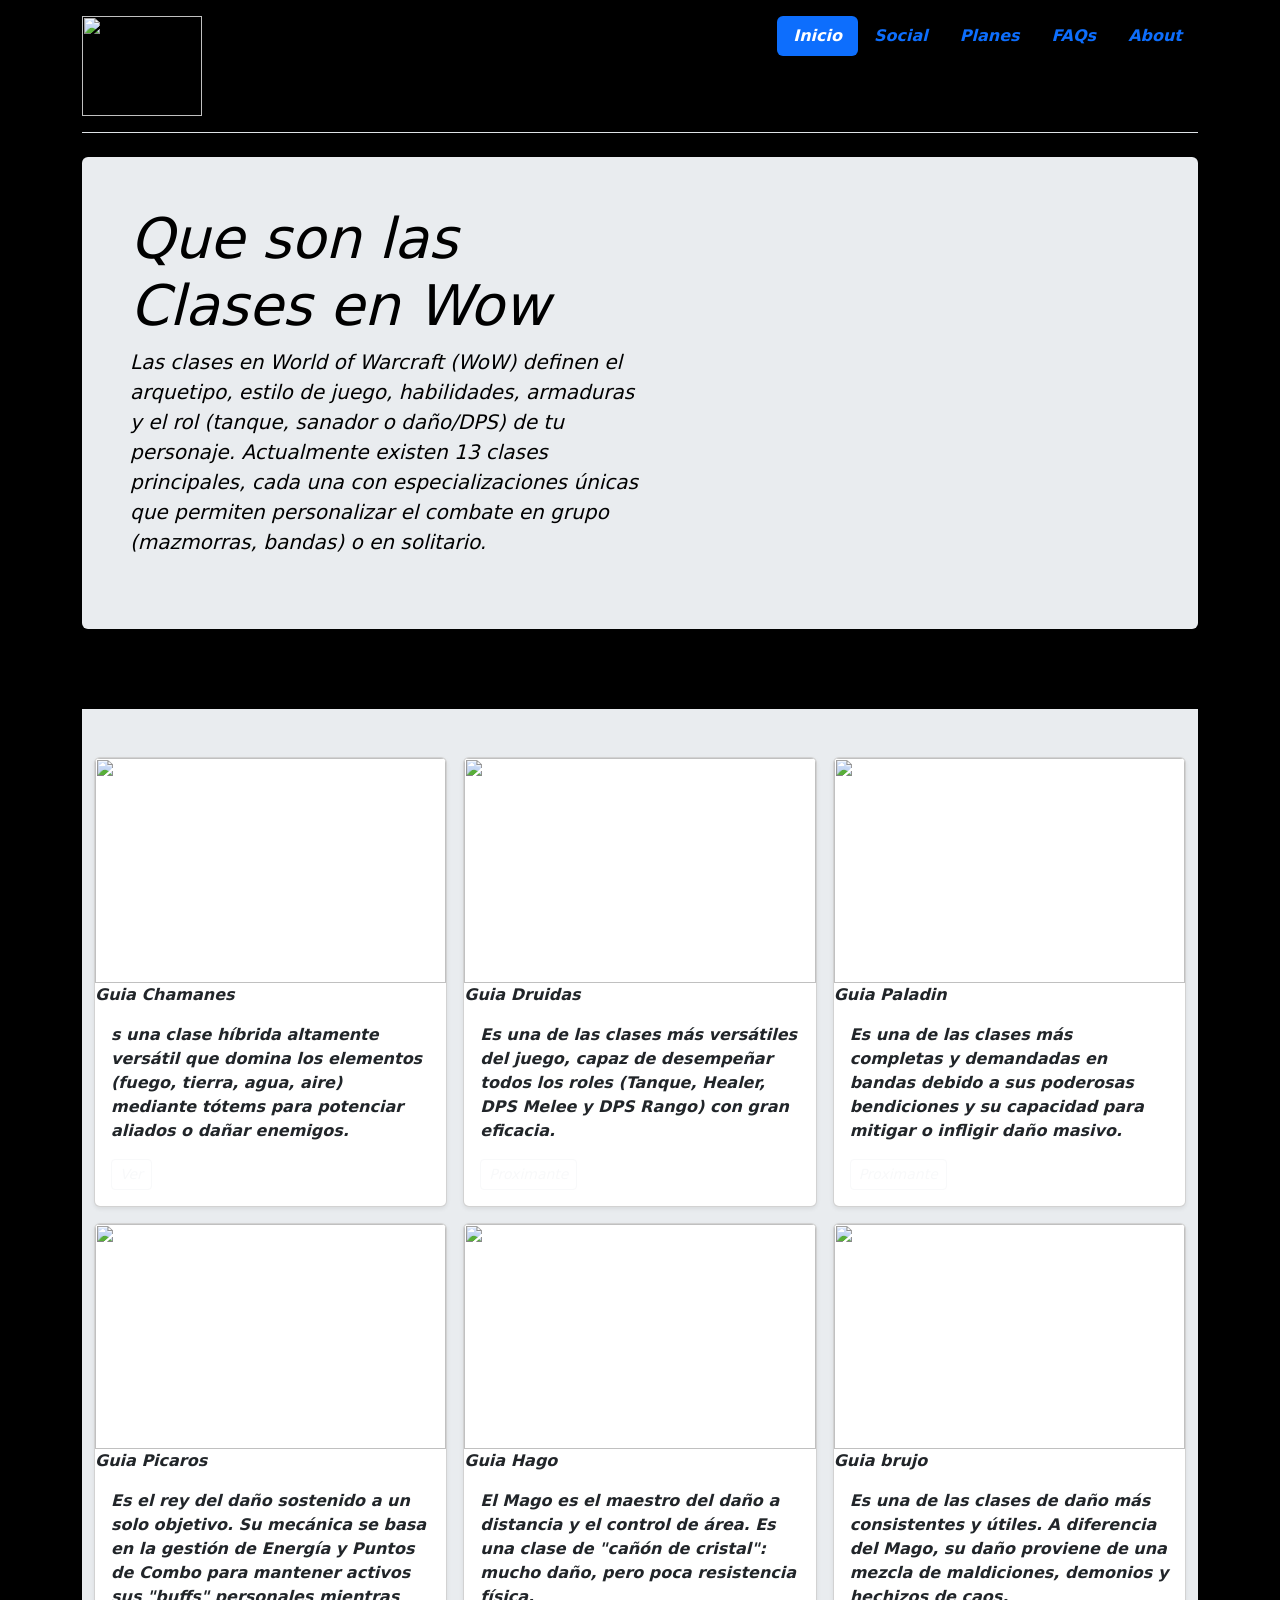
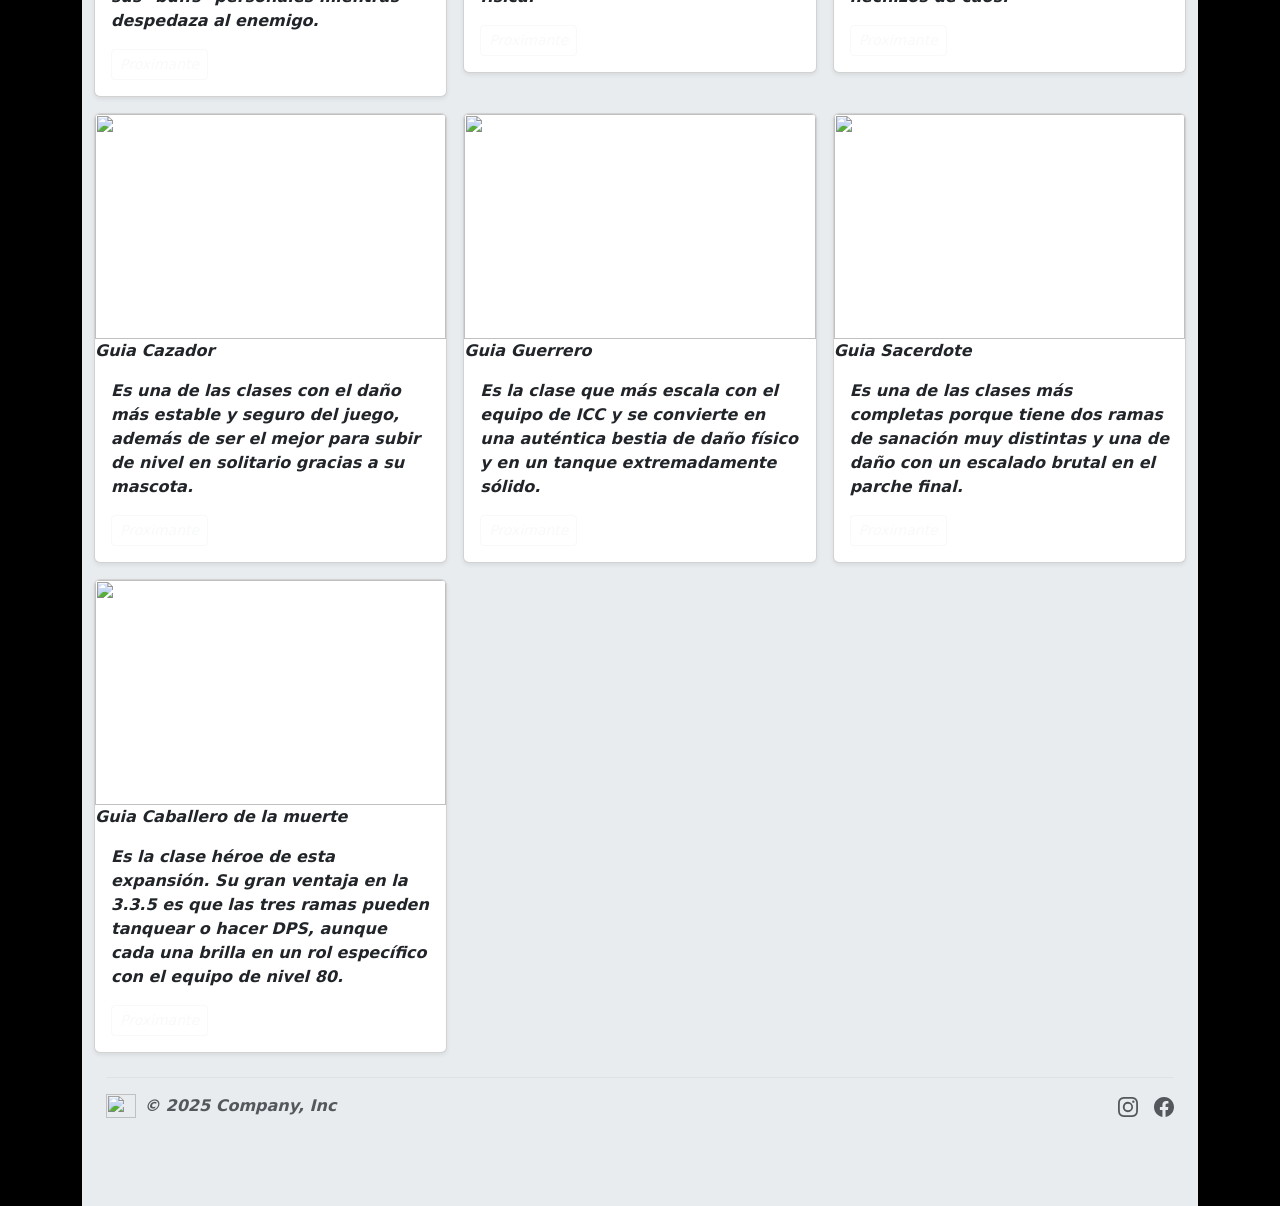
==== commit a0fe2ed9: "Update index.html" ====
--- a/index.html
+++ b/index.html
@@ -5,7 +5,7 @@
     <meta name="viewport" content="width=device-width, initial-scale=1.0">
     <title>Guia de clases word of warcraft</title>
     <link href="https://cdn.jsdelivr.net/npm/bootstrap@5.3.8/dist/css/bootstrap.min.css" rel="stylesheet" integrity="sha384-sRIl4kxILFvY47J16cr9ZwB07vP4J8+LH7qKQnuqkuIAvNWLzeN8tE5YBujZqJLB" crossorigin="anonymous">
-    <link rel="stylesheet" href="css/estilos.css">
+    <link rel="stylesheet" href="estilos.css">
 </head>
 <body>
     <div class="container"> 
@@ -47,7 +47,7 @@
                             <p class="card-text"><Em></Em>s una clase híbrida altamente versátil que domina los elementos (fuego, tierra, agua, aire) mediante tótems para potenciar aliados o dañar enemigos.</p> 
                             <div class="d-flex justify-content-between align-items-center"> 
                             <div class="btn-group">
-                                <a href="Guia Chamanes.html" <button type="button" class="btn btn-sm btn-outline-light">Ver</button></a>
+                                <a href="Guia Chamanes.html" button type="button" class="btn btn-sm btn-outline-light">Ver</button></a>
                             </div> 
                             <small class="text-body-secondary"></small> </div> 
                         </div>
@@ -59,7 +59,8 @@
                         <rect width="100%" height="100%" fill="#55595c"></rect><text x="50%" y="50%" fill="#eceeef" dy=".3em">Guia Druidas</text></svg> 
                         <div class="card-body"> <p class="card-text">Es una de las clases más versátiles del juego, capaz de desempeñar todos los roles (Tanque, Healer, DPS Melee y DPS Rango) con gran eficacia.</p> 
                             <div class="d-flex justify-content-between align-items-center"> 
-                            <div class="btn-group"> <button type="button" class="btn btn-sm btn-outline-secondary">View</button> <button type="button" class="btn btn-sm btn-outline-secondary">Edit</button> </div> <small class="text-body-secondary">9 mins</small> 
+                            <div class="btn-group"> 
+                                <a href="#" button type="button" class="btn btn-sm btn-outline-light">Proximante</button></a> </div> 
                         </div> 
                     </div> 
                 </div> 
@@ -70,8 +71,8 @@
                     <rect width="100%" height="100%" fill="#55595c"></rect><text x="50%" y="50%" fill="#eceeef" dy=".3em">Guia Paladin</text></svg> 
                     <div class="card-body"> <p class="card-text">Es una de las clases más completas y demandadas en bandas debido a sus poderosas bendiciones y su capacidad para mitigar o infligir daño masivo. </p> 
                         <div class="d-flex justify-content-between align-items-center"> 
-                        <div class="btn-group"> <button type="button" class="btn btn-sm btn-outline-secondary">View</button> <button type="button" class="btn btn-sm btn-outline-secondary">Edit</button> </div>
-                         <small class="text-body-secondary">9 mins</small> 
+                        <div class="btn-group"> 
+                            <a href="#" button type="button" class="btn btn-sm btn-outline-light">Proximante</button></a> </div>
                         </div> 
                     </div> 
                 </div> 
@@ -81,8 +82,9 @@
                             <img src="https://wotlk.ultimowow.com/static/uploads/screenshots/thumb/547.jpg" aria-label="Placeholder: Thumbnail" class="bd-placeholder-img card-img-top" height="225" preserveAspectRatio="xMidYMid slice" role="img" width="100%" xmlns="http://www.w3.org/2000/svg"><title>Placeholder</title>
                                 <rect width="100%" height="100%" fill="#55595c"></rect><text x="50%" y="50%" fill="#eceeef" dy=".3em">Guia Picaros</text></svg> 
                             <div class="card-body"> <p class="card-text">Es el rey del daño sostenido a un solo objetivo. Su mecánica se basa en la gestión de Energía y Puntos de Combo para mantener activos sus "buffs" personales mientras despedaza al enemigo.</p> 
-                                <div class="d-flex justify-content-between align-items-center"> <div class="btn-group"> <button type="button" class="btn btn-sm btn-outline-secondary">View</button> <button type="button" class="btn btn-sm btn-outline-secondary">Edit</button> 
-                                </div> <small class="text-body-secondary">9 mins</small> 
+                                <div class="d-flex justify-content-between align-items-center">
+                                     <div class="btn-group"> 
+                                        <a href="#" button type="button" class="btn btn-sm btn-outline-light">Proximante</button></a> </div>
                             </div> 
                         </div> 
                     </div> 
@@ -93,8 +95,8 @@
                         <rect width="100%" height="100%" fill="#55595c"></rect><text x="50%" y="50%" fill="#eceeef" dy=".3em">Guia Hago</text></svg> 
                     <div class="card-body"> <p class="card-text">El Mago es el maestro del daño a distancia y el control de área. Es una clase de "cañón de cristal": mucho daño, pero poca resistencia física.</p> 
                         <div class="d-flex justify-content-between align-items-center"> 
-                        <div class="btn-group"> <button type="button" class="btn btn-sm btn-outline-secondary">View</button> <button type="button" class="btn btn-sm btn-outline-secondary">Edit</button> 
-                        </div> <small class="text-body-secondary">9 mins</small> 
+                        <div class="btn-group"> 
+                            <a href="#" button type="button" class="btn btn-sm btn-outline-light">Proximante</button></a> </div>
                     </div>
                  </div> 
                 </div> 
@@ -105,8 +107,8 @@
                 <rect width="100%" height="100%" fill="#55595c"></rect><text x="50%" y="50%" fill="#eceeef" dy=".3em">Guia brujo</text></svg> 
                 <div class="card-body"> <p class="card-text">Es una de las clases de daño más consistentes y útiles. A diferencia del Mago, su daño proviene de una mezcla de maldiciones, demonios y hechizos de caos.</p>
                     <div class="d-flex justify-content-between align-items-center"> 
-                        <div class="btn-group"> <button type="button" class="btn btn-sm btn-outline-secondary">View</button> <button type="button" class="btn btn-sm btn-outline-secondary">Edit</button> 
-                        </div> <small class="text-body-secondary">9 mins</small> 
+                        <div class="btn-group"> 
+                            <a href="#" button type="button" class="btn btn-sm btn-outline-light">Proximante</button></a> </div>
                     </div> 
                 </div> 
             </div> 
@@ -116,8 +118,9 @@
                 <img src="https://i.pinimg.com/474x/b1/81/2c/b1812c9636262ce62de49f586ca49f18.jpg" aria-label="Placeholder: Thumbnail" class="bd-placeholder-img card-img-top" height="225" preserveAspectRatio="xMidYMid slice" role="img" width="100%" xmlns="http://www.w3.org/2000/svg"><title>Placeholder</title>
                 <rect width="100%" height="100%" fill="#55595c"></rect><text x="50%" y="50%" fill="#eceeef" dy=".3em">Guia Cazador</text></svg> 
                 <div class="card-body"> <p class="card-text"> Es una de las clases con el daño más estable y seguro del juego, además de ser el mejor para subir de nivel en solitario gracias a su mascota.</p> 
-                    <div class="d-flex justify-content-between align-items-center"> <div class="btn-group"> <button type="button" class="btn btn-sm btn-outline-secondary">View</button> <button type="button" class="btn btn-sm btn-outline-secondary">Edit</button> 
-                    </div> <small class="text-body-secondary">9 mins</small> 
+                    <div class="d-flex justify-content-between align-items-center"> 
+                        <div class="btn-group">
+                             <a href="#" button type="button" class="btn btn-sm btn-outline-light">Proximante</button></a> </div>
                 </div> 
             </div> 
         </div> 
@@ -127,9 +130,9 @@
             <img src="https://wow.zamimg.com/uploads/screenshots/normal/216488-guerrero.jpg" aria-label="Placeholder: Thumbnail" class="bd-placeholder-img card-img-top" height="225" preserveAspectRatio="xMidYMid slice" role="img" width="100%" xmlns="http://www.w3.org/2000/svg"><title>Placeholder</title>
             <rect width="100%" height="100%" fill="#55595c"></rect><text x="50%" y="50%" fill="#eceeef" dy=".3em">Guia Guerrero</text></svg> 
         <div class="card-body"> <p class="card-text">Es la clase que más escala con el equipo de ICC y se convierte en una auténtica bestia de daño físico y en un tanque extremadamente sólido.</p> 
-            <div class="d-flex justify-content-between align-items-center"> <div class="btn-group"> <button type="button" class="btn btn-sm btn-outline-secondary">View</button> <button type="button" class="btn btn-sm btn-outline-secondary">Edit</button> 
-            </div> 
-            <small class="text-body-secondary">9 mins</small> 
+            <div class="d-flex justify-content-between align-items-center"> 
+                <div class="btn-group"> 
+                    <a href="#" button type="button" class="btn btn-sm btn-outline-light">Proximante</button></a> </div>
         </div> 
     </div> 
 </div> 
@@ -138,9 +141,9 @@
     <div class="card shadow-sm bg-body-primary"> 
     <img src="https://wow.zamimg.com/uploads/screenshots/normal/216493-sacerdote.jpg" aria-label="Placeholder: Thumbnail" class="bd-placeholder-img card-img-top" height="225" preserveAspectRatio="xMidYMid slice" role="img" width="100%" xmlns="http://www.w3.org/2000/svg"><title>Placeholder</title>
     <rect width="100%" height="100%" fill="#55595c"></rect><text x="50%" y="50%" fill="#eceeef" dy=".3em">Guia Sacerdote</text></svg> 
-    <div class="card-body"> <p class="card-text">Es una de las clases más completas porque tiene dos ramas de sanación muy distintas y una de daño con un escalado brutal en el parche final.</p> <div class="d-flex justify-content-between align-items-center"> <div class="btn-group"> <button type="button" class="btn btn-sm btn-outline-secondary">View</button> <button type="button" class="btn btn-sm btn-outline-secondary">Edit</button> 
-    </div> 
-    <small class="text-body-secondary">9 mins</small> 
+    <div class="card-body"> <p class="card-text">Es una de las clases más completas porque tiene dos ramas de sanación muy distintas y una de daño con un escalado brutal en el parche final.</p> <div class="d-flex justify-content-between align-items-center"> 
+        <div class="btn-group"> 
+            <a href="#" button type="button" class="btn btn-sm btn-outline-light">Proximante</button></a> </div>
 </div> 
 </div>
 </div>
@@ -150,9 +153,9 @@
                 <img src="https://encrypted-tbn0.gstatic.com/images?q=tbn:ANd9GcS3ag0k0D2wpBwrofjx6aGyeQgWhwiLzQjiuA&s" aria-label="Placeholder: Thumbnail" class="bd-placeholder-img card-img-top" height="225" preserveAspectRatio="xMidYMid slice" role="img" width="100%" xmlns="http://www.w3.org/2000/svg"><title>Placeholder</title>
                 <rect width="100%" height="100%" fill="#55595c"></rect><text x="50%" y="50%" fill="#eceeef" dy=".3em">Guia Caballero de la muerte</text></svg> 
                 <div class="card-body"> <p class="card-text"> Es la clase héroe de esta expansión. Su gran ventaja en la 3.3.5 es que las tres ramas pueden tanquear o hacer DPS, aunque cada una brilla en un rol específico con el equipo de nivel 80.</p> 
-                    <div class="d-flex justify-content-between align-items-center"> <div class="btn-group"> <button type="button" class="btn btn-sm btn-outline-secondary">View</button> <button type="button" class="btn btn-sm btn-outline-secondary">Edit</button> 
-                    </div> <small class="text-body-secondary">9 mins</small> 
-                </div> 
+                    <div class="d-flex justify-content-between align-items-center"> 
+                        <div class="btn-group"> 
+                            <a href="#" button type="button" class="btn btn-sm btn-outline-light">Proximante</button></a> </div>
             </div> 
         </div> 
 </div> 
@@ -174,4 +177,7 @@
         </footer> 
     </div>
 </body>
-</html>+</html>
+    </div>
+</body>
+</html>
--- a/estilos.css
+++ b/estilos.css
@@ -0,0 +1,70 @@
+
+#experiencia{
+    font-size: large;
+    text-align: center;
+}
+.destacado{
+    color: rgb(83, 83, 178);
+    
+}
+strong{
+     font-weight: normal;
+}
+
+body{
+    background-color: black;
+    color: rgb(0, 0, 0);
+    background-image: url(https://images.wallpapersden.com/image/download/world-of-warcraft-the-lich-king-4k_bWdubGaUmZqaraWkpJRobWllrWZubGg.jpg);
+    font-style: italic;
+    font-weight: bold;
+    
+}
+mi-caja{
+    background-color: rgba(255, 255, 255, 0.7);
+    width: auto;
+    padding: 5px;
+    margin: 300px;
+    border: 15px;
+    text-align: center;
+}
+h1{
+    color: black;
+    font-weight: bold;
+}
+bg-body-primary{
+    background-color: rgba(21, 119, 147, 0.5);
+}
+bg-body-secondary{
+    background-color: rgba(255, 255, 255, 0.7) !important;
+}
+bg-body-terceario{
+    background-color: rgba(255, 255, 255, 0.5);
+}
+p{
+    font-weight: bold;
+}
+a{
+    color: inherit;
+    text-decoration: none;
+}
+margenes{
+    margin-left: 5%;
+    margin-right: 5%;
+}
+.pixel {
+  font-family: "Jersey 10", sans-serif;
+  font-weight: 400;
+  font-style: normal;
+  text-align: center;
+  color: aqua;
+}
+
+.titulos{
+    color: rgb(0, 0, 0);
+    font-family: Arial, Helvetica, sans-serif;
+}
+.subtitulos{
+        font-weight: bold;
+        color: rgb(0, 0, 0);
+}
+
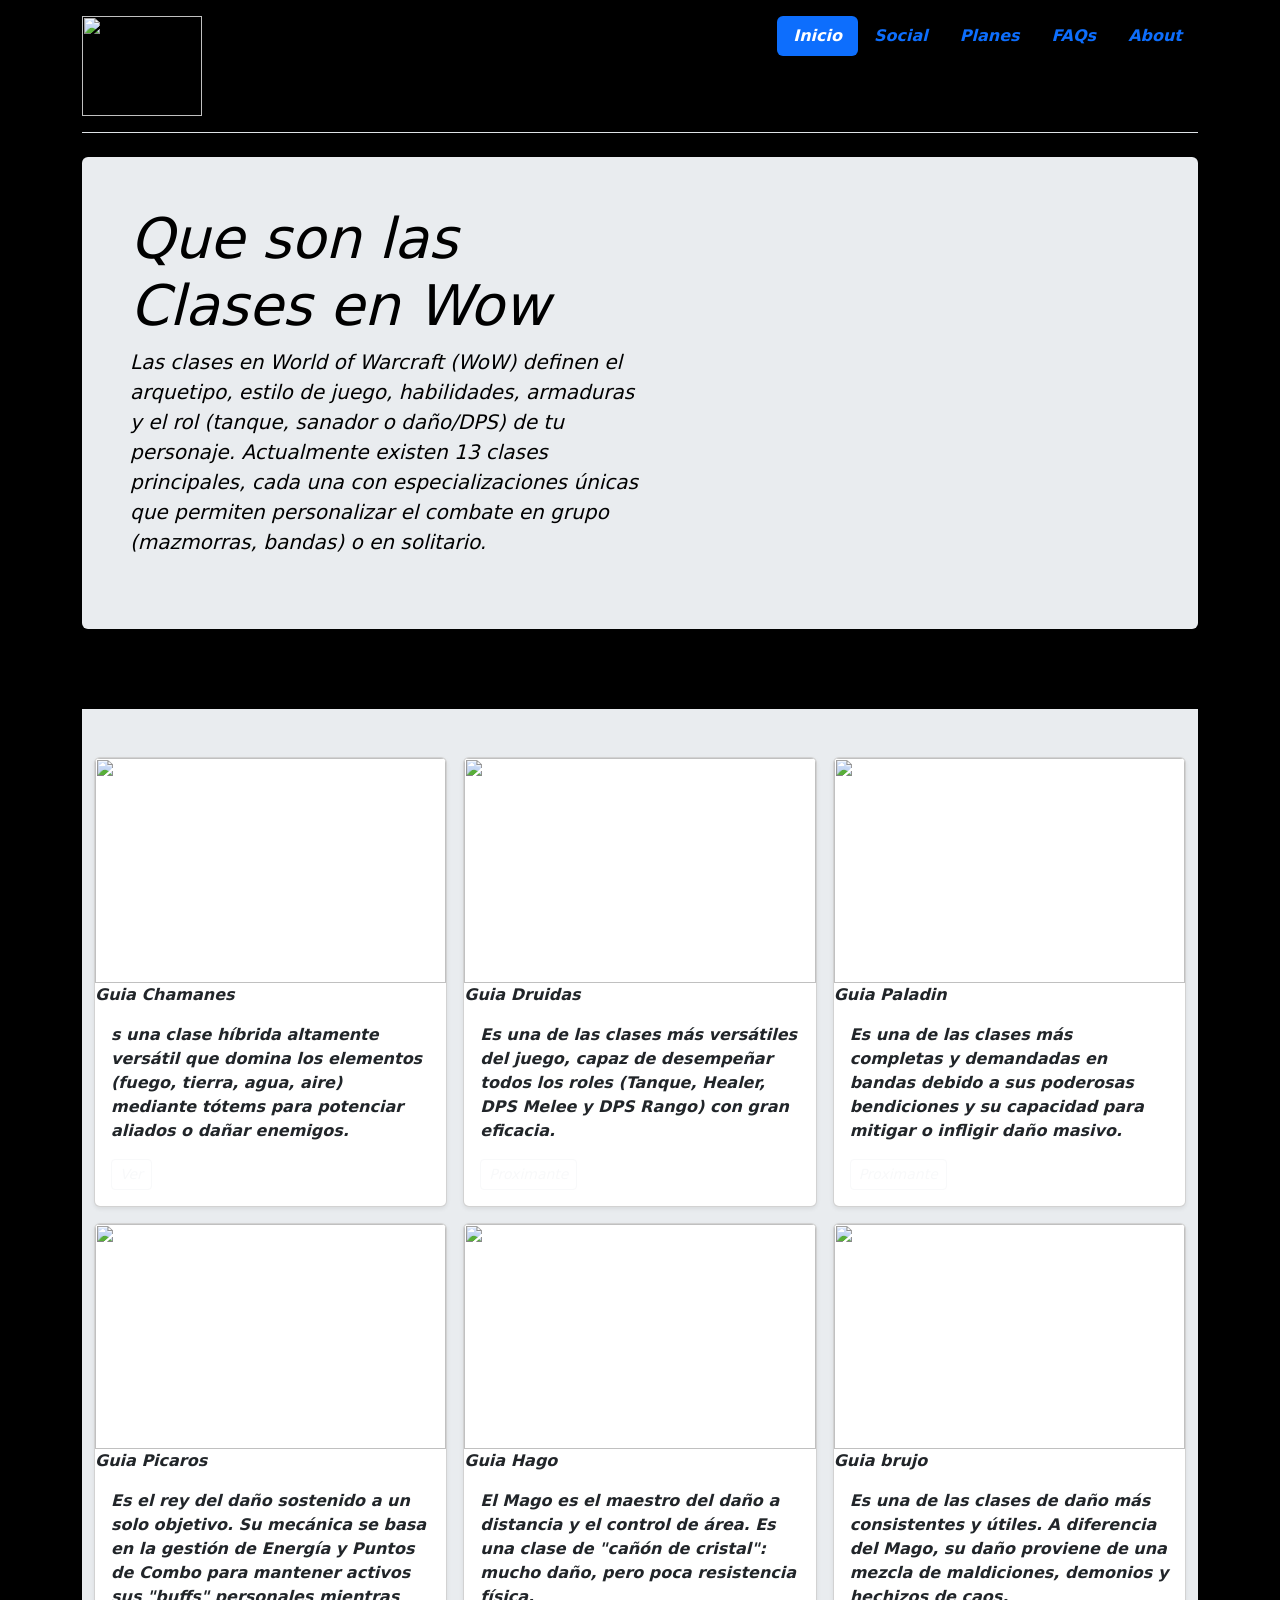
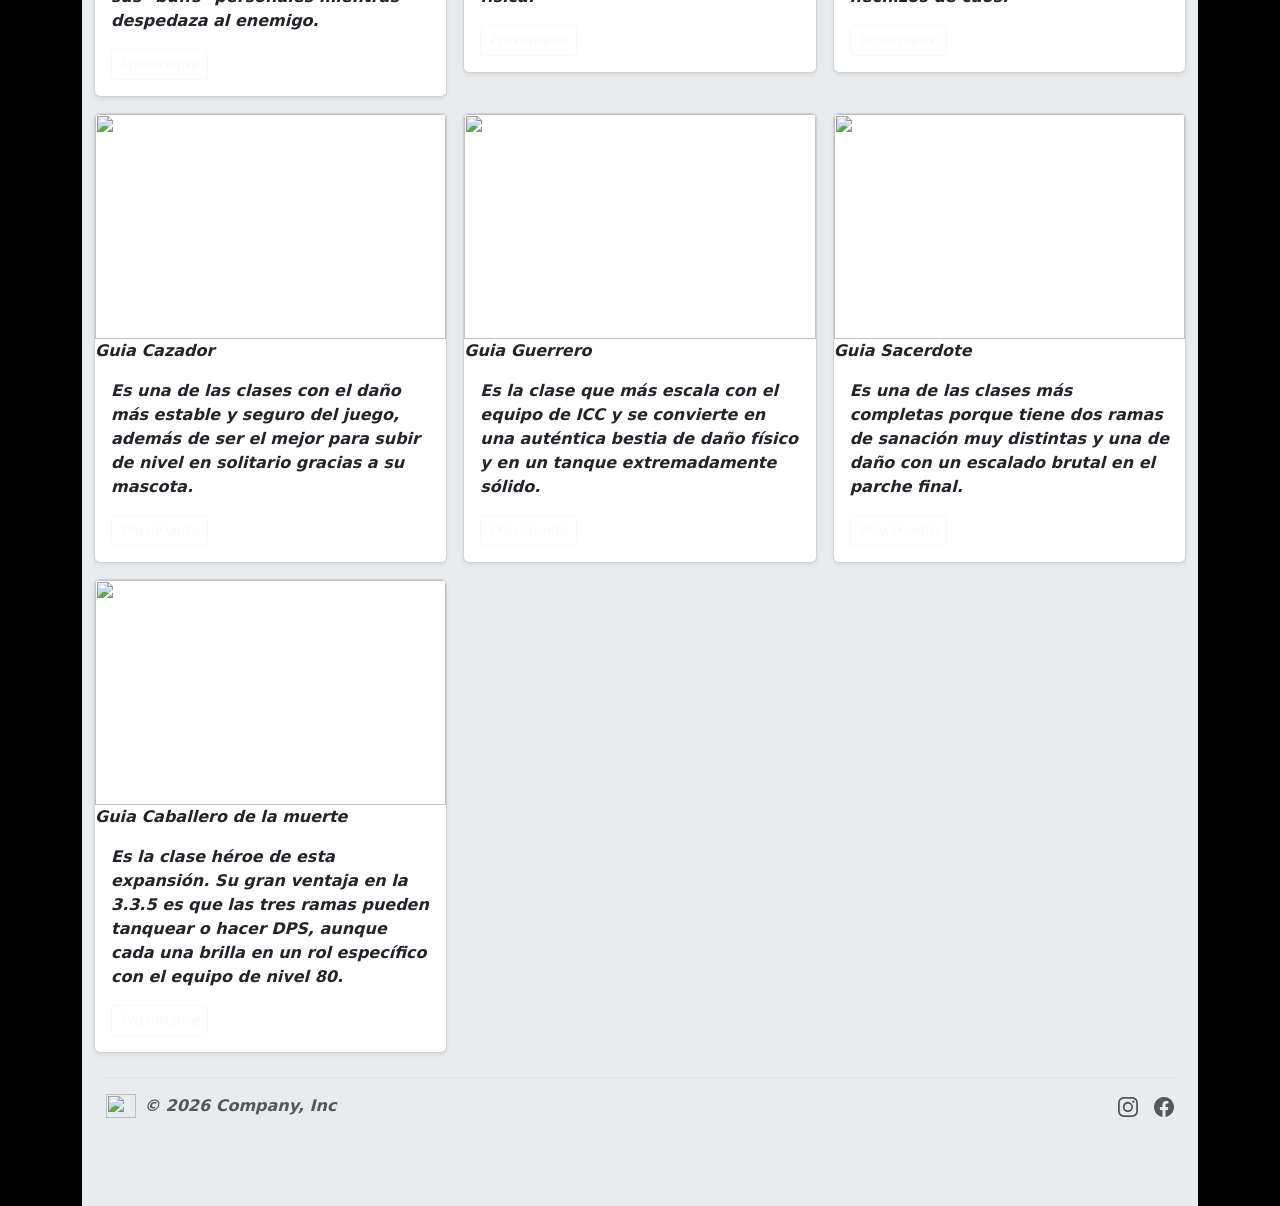
==== commit 11784352: "Update index.html" ====
--- a/index.html
+++ b/index.html
@@ -166,12 +166,12 @@
         <div class="col-md-4 d-flex align-items-center"> 
             <a href="/" class="mb-3 me-2 mb-md-0 text-body-secondary text-decoration-none lh-1" aria-label="Bootstrap"> 
                 <img src="https://www.citypng.com/public/uploads/preview/world-of-warcraft-black-logo-png-image-7017516947075688lwtzngdxk.png?v=2026020603" alt="" svg class="bi" width="30" height="24" aria-hidden="true"><use xlink:href="#bootstrap"></use></svg> </a> 
-                <span class="mb-3 mb-md-0 text-body-secondary">© 2025 Company, Inc</span>
+                <span class="mb-3 mb-md-0 text-body-secondary">© 2026 Company, Inc</span>
          </div> 
              <ul class="nav col-md-4 justify-content-end list-unstyled d-flex"> 
-                <li class="ms-3"><a class="text-body-secondary" href="https://www.instagram.com/?hl=es-la" aria-label="Instagram"><svg xmlns="http://www.w3.org/2000/svg" width="20" height="20" fill="currentColor" class="bi bi-instagram" viewBox="0 0 16 16">
+                <li class="ms-3"><a class="text-body-secondary" href="https://www.instagram.com/erickandres.chaconmendoza/" aria-label="Instagram"><svg xmlns="http://www.w3.org/2000/svg" width="20" height="20" fill="currentColor" class="bi bi-instagram" viewBox="0 0 16 16">
   <path d="M8 0C5.829 0 5.556.01 4.703.048 3.85.088 3.269.222 2.76.42a3.9 3.9 0 0 0-1.417.923A3.9 3.9 0 0 0 .42 2.76C.222 3.268.087 3.85.048 4.7.01 5.555 0 5.827 0 8.001c0 2.172.01 2.444.048 3.297.04.852.174 1.433.372 1.942.205.526.478.972.923 1.417.444.445.89.719 1.416.923.51.198 1.09.333 1.942.372C5.555 15.99 5.827 16 8 16s2.444-.01 3.298-.048c.851-.04 1.434-.174 1.943-.372a3.9 3.9 0 0 0 1.416-.923c.445-.445.718-.891.923-1.417.197-.509.332-1.09.372-1.942C15.99 10.445 16 10.173 16 8s-.01-2.445-.048-3.299c-.04-.851-.175-1.433-.372-1.941a3.9 3.9 0 0 0-.923-1.417A3.9 3.9 0 0 0 13.24.42c-.51-.198-1.092-.333-1.943-.372C10.443.01 10.172 0 7.998 0zm-.717 1.442h.718c2.136 0 2.389.007 3.232.046.78.035 1.204.166 1.486.275.373.145.64.319.92.599s.453.546.598.92c.11.281.24.705.275 1.485.039.843.047 1.096.047 3.231s-.008 2.389-.047 3.232c-.035.78-.166 1.203-.275 1.485a2.5 2.5 0 0 1-.599.919c-.28.28-.546.453-.92.598-.28.11-.704.24-1.485.276-.843.038-1.096.047-3.232.047s-2.39-.009-3.233-.047c-.78-.036-1.203-.166-1.485-.276a2.5 2.5 0 0 1-.92-.598 2.5 2.5 0 0 1-.6-.92c-.109-.281-.24-.705-.275-1.485-.038-.843-.046-1.096-.046-3.233s.008-2.388.046-3.231c.036-.78.166-1.204.276-1.486.145-.373.319-.64.599-.92s.546-.453.92-.598c.282-.11.705-.24 1.485-.276.738-.034 1.024-.044 2.515-.045zm4.988 1.328a.96.96 0 1 0 0 1.92.96.96 0 0 0 0-1.92m-4.27 1.122a4.109 4.109 0 1 0 0 8.217 4.109 4.109 0 0 0 0-8.217m0 1.441a2.667 2.667 0 1 1 0 5.334 2.667 2.667 0 0 1 0-5.334"/></svg></a></li> 
-                <li class="ms-3"><a class="text-body-secondary" href="https://www.facebook.com/?locale=es_LA" aria-label="Facebook"><svg xmlns="http://www.w3.org/2000/svg" width="20" height="20" fill="currentColor" class="bi bi-facebook" viewBox="0 0 16 16">
+                <li class="ms-3"><a class="text-body-secondary" href="https://www.facebook.com/erickandres.chaconmendoza" aria-label="Facebook"><svg xmlns="http://www.w3.org/2000/svg" width="20" height="20" fill="currentColor" class="bi bi-facebook" viewBox="0 0 16 16">
   <path d="M16 8.049c0-4.446-3.582-8.05-8-8.05C3.58 0-.002 3.603-.002 8.05c0 4.017 2.926 7.347 6.75 7.951v-5.625h-2.03V8.05H6.75V6.275c0-2.017 1.195-3.131 3.022-3.131.876 0 1.791.157 1.791.157v1.98h-1.009c-.993 0-1.303.621-1.303 1.258v1.51h2.218l-.354 2.326H9.25V16c3.824-.604 6.75-3.934 6.75-7.951"/></svg></a></li> 
             </ul> 
         </footer> 
